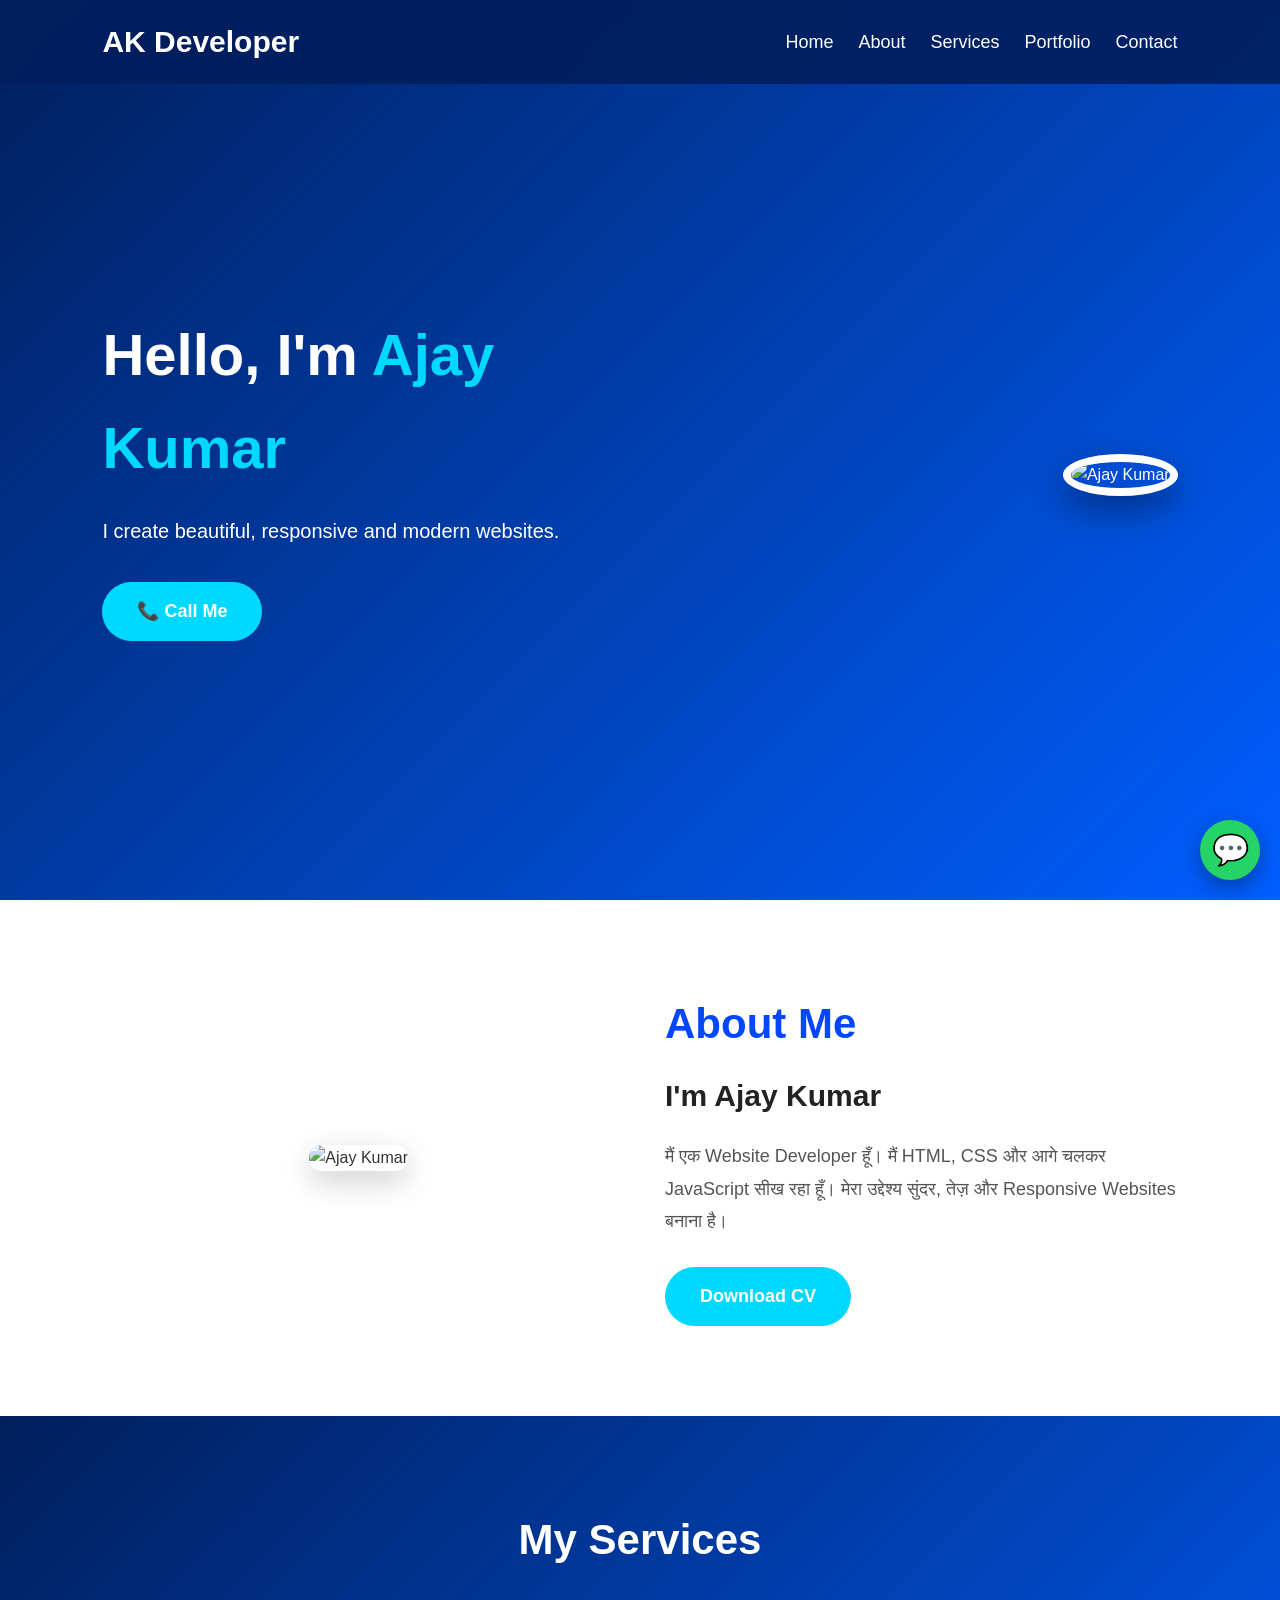
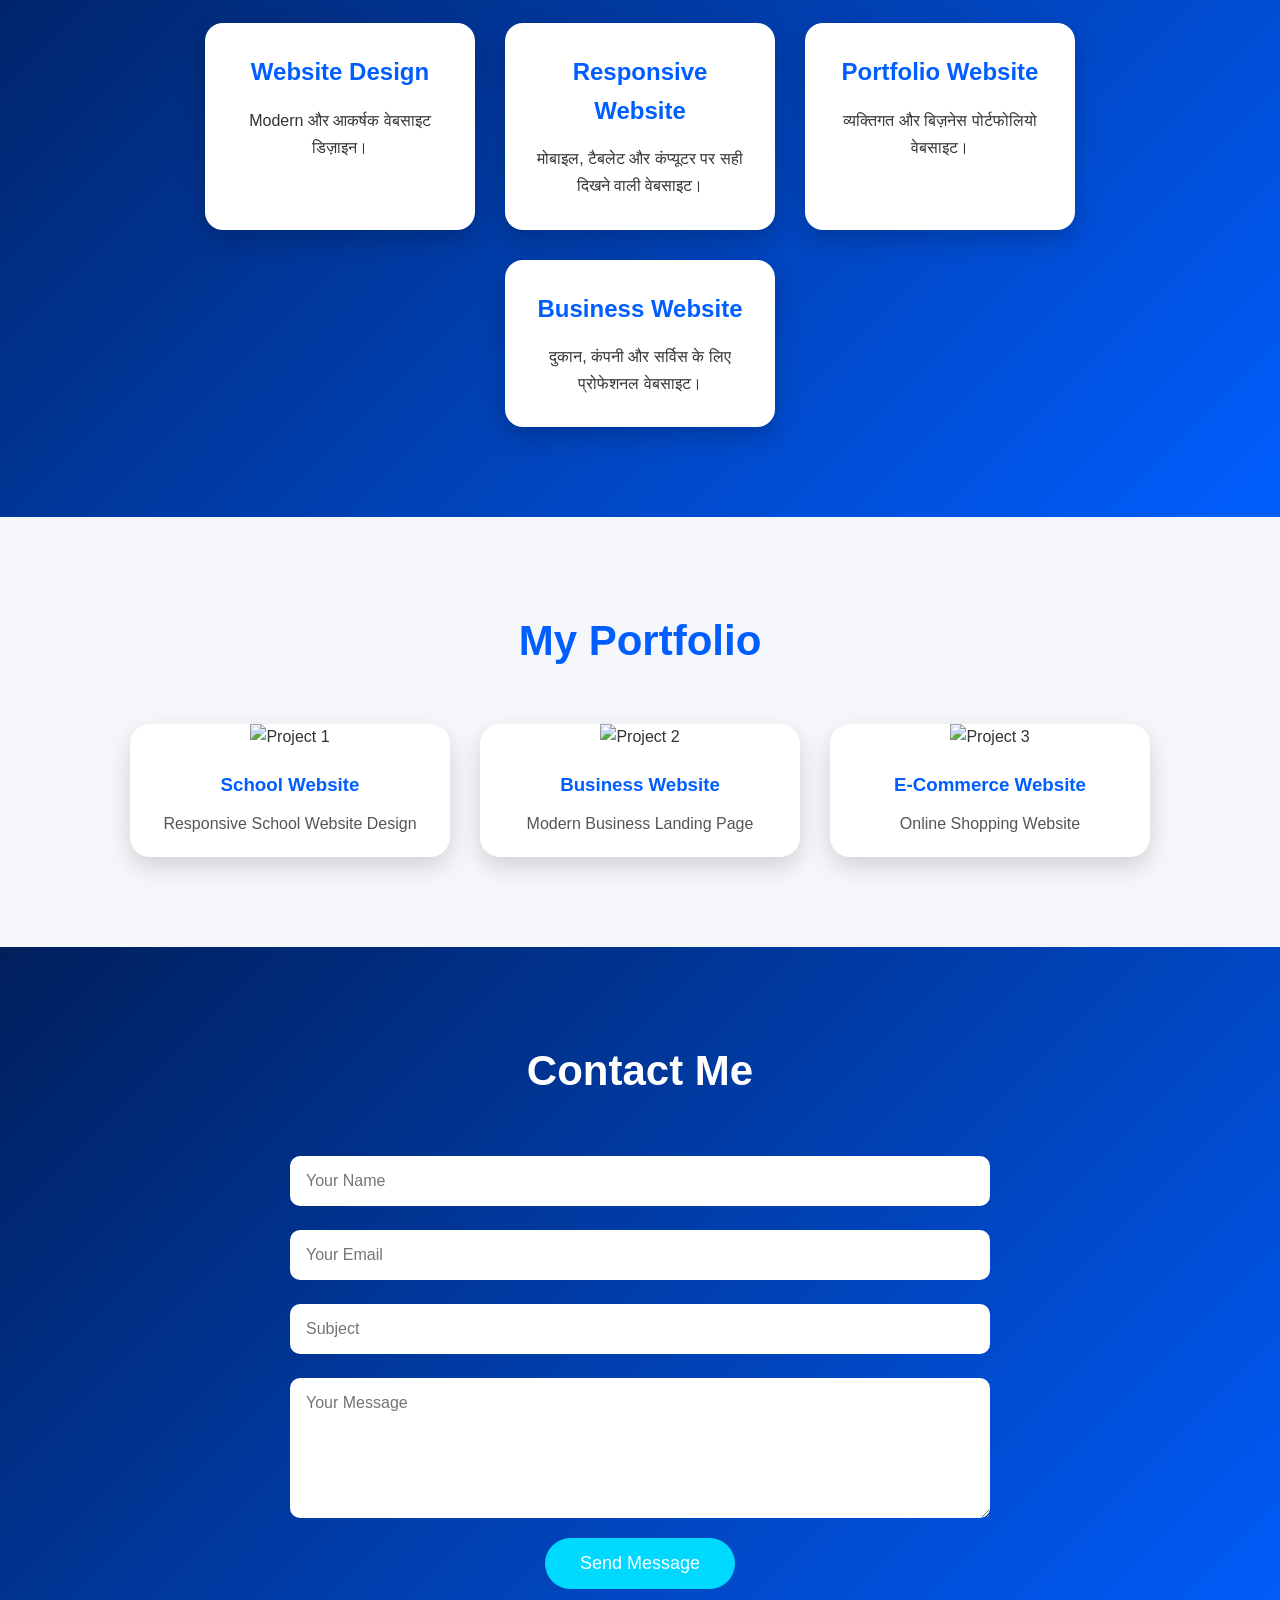
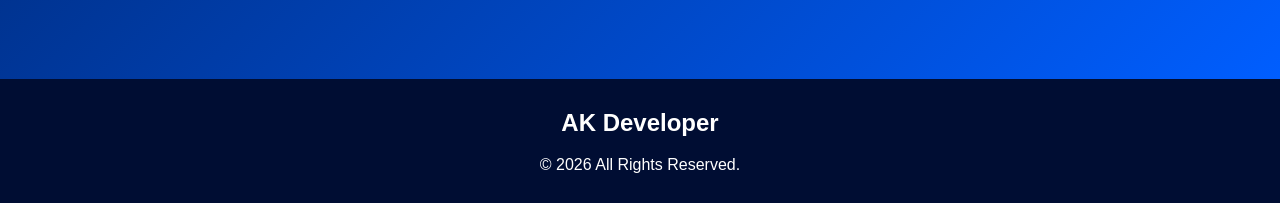
==== index.html @ fafb7d1b "Add files via upload" ====
<!DOCTYPE html>
<html lang="en">
<head>
    <meta charset="UTF-8">
    <meta name="viewport" content="width=device-width, initial-scale=1.0">
    <title>AK Developer</title>

    <link rel="stylesheet" href="styles.css">
</head>

<body>

<a href="https://wa.me/917052188081" class="whatsapp">
    💬
</a>

<header>

    <div class="logo">AK Developer</div>

    <nav>
        <a href="index.html">Home</a>
        <a href="about.html">About</a>
        <a href="services.html">Services</a>
        <a href="portfolio.html">Portfolio</a>
        <a href="contact.html">Contact</a>
    </nav>

</header>

<section class="hero">

    <div class="text">

        <h1>Hello, I'm <span>Ajay Kumar</span></h1>

        <h2><span id="typing"></span></h2>

        <p>
            I create beautiful, responsive and modern websites.
        </p>

        <a href="tel:+917052188081" class="btn">
            📞 Call Me
        </a>

    </div>

    <div class="photo">
        <img src="profile.jpg" alt="Ajay Kumar">
    </div>

</section>
<section class="about">

    <div class="about-image">
        <img src="profile.jpg" alt="Ajay Kumar">
    </div>

    <div class="about-text">
        <h2>About Me</h2>

        <h3>I'm Ajay Kumar</h3>

        <p>
            मैं एक Website Developer हूँ। मैं HTML, CSS और आगे चलकर
            JavaScript सीख रहा हूँ। मेरा उद्देश्य सुंदर, तेज़ और
            Responsive Websites बनाना है।
        </p>

        <a href="#" class="btn">Download CV</a>
    </div>

</section>

<section class="services">

    <h2>My Services</h2>

    <div class="service-box">

        <div class="card">
            <h3>Website Design</h3>
            <p>Modern और आकर्षक वेबसाइट डिज़ाइन।</p>
        </div>

        <div class="card">
            <h3>Responsive Website</h3>
            <p>मोबाइल, टैबलेट और कंप्यूटर पर सही दिखने वाली वेबसाइट।</p>
        </div>

        <div class="card">
            <h3>Portfolio Website</h3>
            <p>व्यक्तिगत और बिज़नेस पोर्टफोलियो वेबसाइट।</p>
        </div>

        <div class="card">
            <h3>Business Website</h3>
            <p>दुकान, कंपनी और सर्विस के लिए प्रोफेशनल वेबसाइट।</p>
        </div>

    </div>

</section>

<section class="portfolio">

    <h2>My Portfolio</h2>

    <div class="portfolio-box">

        <div class="project">
            <img src="project1.jpg" alt="Project 1">
            <h3>School Website</h3>
            <p>Responsive School Website Design</p>
        </div>

        <div class="project">
            <img src="project2.jpg" alt="Project 2">
            <h3>Business Website</h3>
            <p>Modern Business Landing Page</p>
        </div>

        <div class="project">
            <img src="project3.jpg" alt="Project 3">
            <h3>E-Commerce Website</h3>
            <p>Online Shopping Website</p>
        </div>

    </div>

</section>

<section class="contact">

    <h2>Contact Me</h2>

    <form action="https://formsubmit.co/om20253040@gmail.com" method="POST">

        <input type="text" name="name" placeholder="Your Name" required>

        <input type="email" name="email" placeholder="Your Email" required>

        <input type="text" name="subject" placeholder="Subject">

        <textarea name="message" rows="6" placeholder="Your Message" required></textarea>

        <input type="hidden" name="_subject" value="New Message from AK Developer Home">

        <input type="hidden" name="_next" value="thankyou.html">

        <input type="hidden" name="_captcha" value="false">

        <button type="submit">Send Message</button>

    </form>

</section>

<footer>

    <h3>AK Developer</h3>

    <p>© 2026 All Rights Reserved.</p>

</footer>

<script src="script.js"></script>

</body>
</html>
---- styles.css ----
/* =========================
   AK Developer - Part 1
========================= */

*{
    margin:0;
    padding:0;
    box-sizing:border-box;
    font-family:Arial, sans-serif;
    scroll-behavior:smooth;
}

body{
    background:#f4f7fc;
    color:#333;
    line-height:1.6;
}

/* WhatsApp Button */

.whatsapp{
    position:fixed;
    right:20px;
    bottom:20px;
    width:60px;
    height:60px;
    background:#25D366;
    color:#fff;
    text-decoration:none;
    border-radius:50%;
    display:flex;
    justify-content:center;
    align-items:center;
    font-size:30px;
    box-shadow:0 8px 20px rgba(0,0,0,.3);
    z-index:1000;
    transition:.3s;
}

.whatsapp:hover{
    transform:scale(1.1);
}

/* Header */

header{
    position:fixed;
    top:0;
    left:0;
    width:100%;
    display:flex;
    justify-content:space-between;
    align-items:center;
    padding:18px 8%;
    background:rgba(0,31,92,.9);
    backdrop-filter:blur(10px);
    z-index:999;
}

.logo{
    color:#fff;
    font-size:30px;
    font-weight:bold;
}

nav{
    display:flex;
    gap:25px;
}

nav a{
    color:#fff;
    text-decoration:none;
    font-size:18px;
    transition:.3s;
}

nav a:hover{
    color:#00d9ff;
}

/* Hero */

.hero{
    min-height:100vh;
    display:flex;
    justify-content:space-between;
    align-items:center;
    padding:130px 8% 80px;
    background:linear-gradient(135deg,#001f5c,#005eff);
    color:#fff;
}

.text{
    width:55%;
}

.text h1{
    font-size:58px;
    margin-bottom:15px;
}

.text span{
    color:#00d9ff;
}

.text h2{
    font-size:36px;
    margin-bottom:20px;
}

.text p{
    font-size:20px;
    margin-bottom:35px;
}

.btn{
    display:inline-block;
    padding:15px 35px;
    background:#00d9ff;
    color:#fff;
    text-decoration:none;
    border-radius:50px;
    font-size:18px;
    font-weight:bold;
    transition:.3s;
}

.btn:hover{
    background:#fff;
    color:#005eff;
}

.photo img{
    width:350px;
    height:350px;
    border-radius:50%;
    object-fit:cover;
    border:8px solid #fff;
    box-shadow:0 15px 35px rgba(0,0,0,.35);
}
/* =========================
   AK Developer - Part 2
   About & Services
========================= */

/* About Section */

.about{
    display:flex;
    justify-content:space-between;
    align-items:center;
    gap:50px;
    padding:90px 8%;
    background:#ffffff;
}

.about-image{
    flex:1;
    text-align:center;
}

.about-image img{
    width:320px;
    max-width:100%;
    border-radius:20px;
    box-shadow:0 10px 30px rgba(0,0,0,.2);
}

.about-text{
    flex:1;
}

.about-text h2{
    font-size:42px;
    color:#0047ff;
    margin-bottom:15px;
}

.about-text h3{
    font-size:30px;
    color:#222;
    margin-bottom:20px;
}

.about-text p{
    font-size:18px;
    color:#555;
    line-height:1.8;
    margin-bottom:30px;
}

/* Services Section */

.services{
    padding:90px 8%;
    background:linear-gradient(135deg,#001f5c,#005eff);
    text-align:center;
    color:#fff;
}

.services h2{
    font-size:42px;
    margin-bottom:50px;
}

.service-box{
    display:flex;
    justify-content:center;
    flex-wrap:wrap;
    gap:30px;
}

.card{
    width:270px;
    background:#fff;
    color:#333;
    padding:30px 20px;
    border-radius:18px;
    box-shadow:0 10px 25px rgba(0,0,0,.2);
    transition:.3s;
}

.card:hover{
    transform:translateY(-10px);
}

.card h3{
    color:#005eff;
    margin-bottom:15px;
    font-size:24px;
}

.card p{
    font-size:16px;
    line-height:1.7;
}
/* =========================
   AK Developer - Part 3
   Portfolio, Contact & Footer
========================= */

/* Portfolio */

.portfolio{
    padding:90px 8%;
    background:#f5f7fb;
    text-align:center;
}

.portfolio h2{
    font-size:42px;
    color:#005eff;
    margin-bottom:50px;
}

.portfolio-box{
    display:flex;
    justify-content:center;
    flex-wrap:wrap;
    gap:30px;
}

.project{
    width:320px;
    background:#fff;
    border-radius:20px;
    overflow:hidden;
    box-shadow:0 10px 25px rgba(0,0,0,.15);
    transition:.3s;
}

.project:hover{
    transform:translateY(-10px);
}

.project img{
    width:100%;
    height:220px;
    object-fit:cover;
}

.project h3{
    color:#005eff;
    margin:20px 0 10px;
}

.project p{
    padding:0 20px 20px;
    color:#555;
    line-height:1.7;
}

/* Contact */

.contact{
    padding:90px 8%;
    background:linear-gradient(135deg,#001f5c,#005eff);
    text-align:center;
    color:#fff;
}

.contact h2{
    font-size:42px;
    margin-bottom:40px;
}

form{
    max-width:700px;
    margin:auto;
}

form input,
form textarea{
    width:100%;
    padding:16px;
    margin:12px 0;
    border:none;
    border-radius:10px;
    font-size:16px;
    outline:none;
}

form textarea{
    resize:vertical;
}

form button{
    background:#00d9ff;
    color:#fff;
    border:none;
    padding:15px 35px;
    border-radius:50px;
    font-size:18px;
    cursor:pointer;
    transition:.3s;
}

form button:hover{
    background:#fff;
    color:#005eff;
}

/* Footer */

footer{
    background:#000d33;
    color:#fff;
    text-align:center;
    padding:25px;
}

footer h3{
    margin-bottom:10px;
    font-size:24px;
}

footer p{
    font-size:16px;
}
/* =========================
   AK Developer - Part 4
   Responsive Design
========================= */

@media (max-width: 992px){

    header{
        flex-direction:column;
        gap:15px;
        padding:15px 5%;
    }

    nav{
        flex-wrap:wrap;
        justify-content:center;
        gap:15px;
    }

    .hero{
        flex-direction:column-reverse;
        text-align:center;
        padding:140px 5% 70px;
    }

    .text,
    .about-text{
        width:100%;
    }

    .photo img{
        width:280px;
        height:280px;
        margin-bottom:30px;
    }

    .about{
        flex-direction:column;
        text-align:center;
    }

    .about-image img{
        width:260px;
    }

    .service-box,
    .portfolio-box{
        justify-content:center;
    }
}

@media (max-width: 768px){

    .logo{
        font-size:24px;
    }

    nav a{
        font-size:16px;
    }

    .text h1{
        font-size:38px;
    }

    .text h2{
        font-size:28px;
    }

    .text p{
        font-size:17px;
    }

    .about-text h2,
    .services h2,
    .portfolio h2,
    .contact h2{
        font-size:34px;
    }

    .card,
    .project{
        width:100%;
        max-width:350px;
    }

    .btn,
    form button{
        width:100%;
    }

    .whatsapp{
        width:55px;
        height:55px;
        font-size:26px;
    }
}

@media (max-width: 480px){

    .text h1{
        font-size:
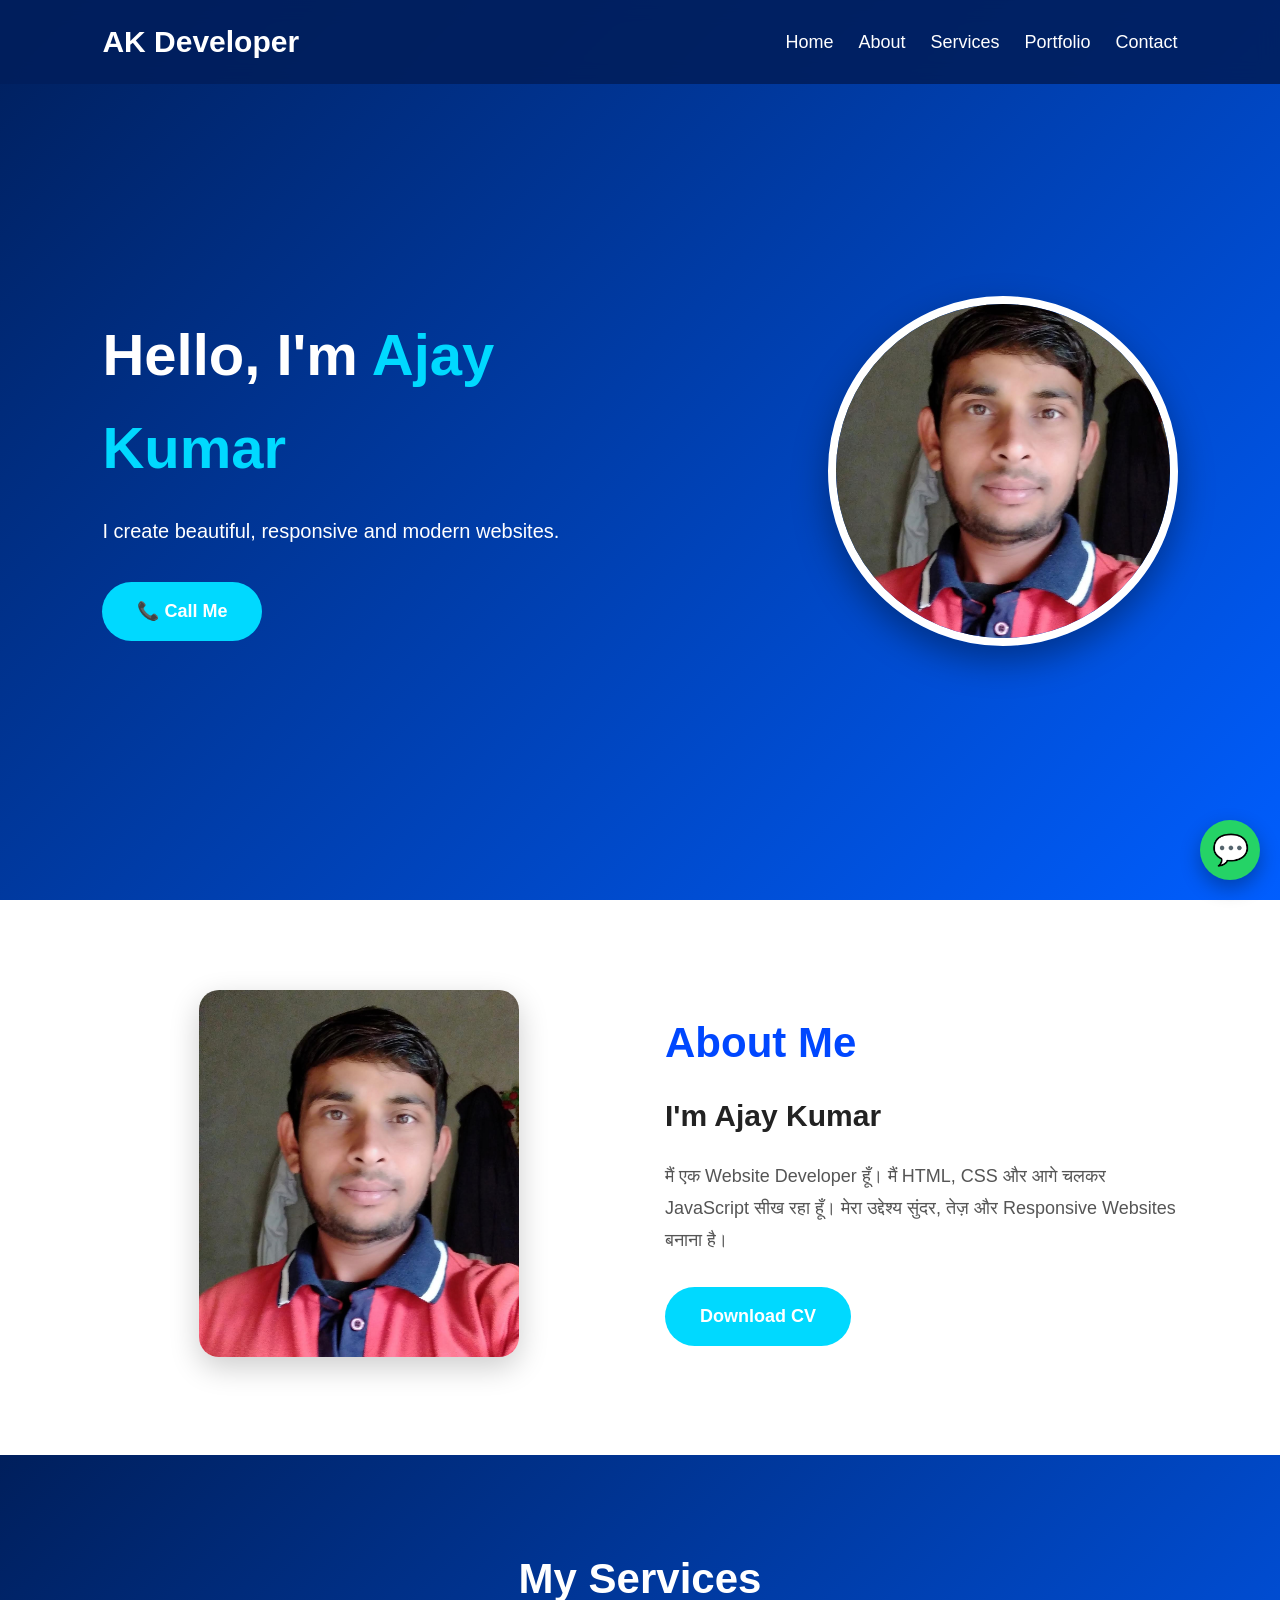
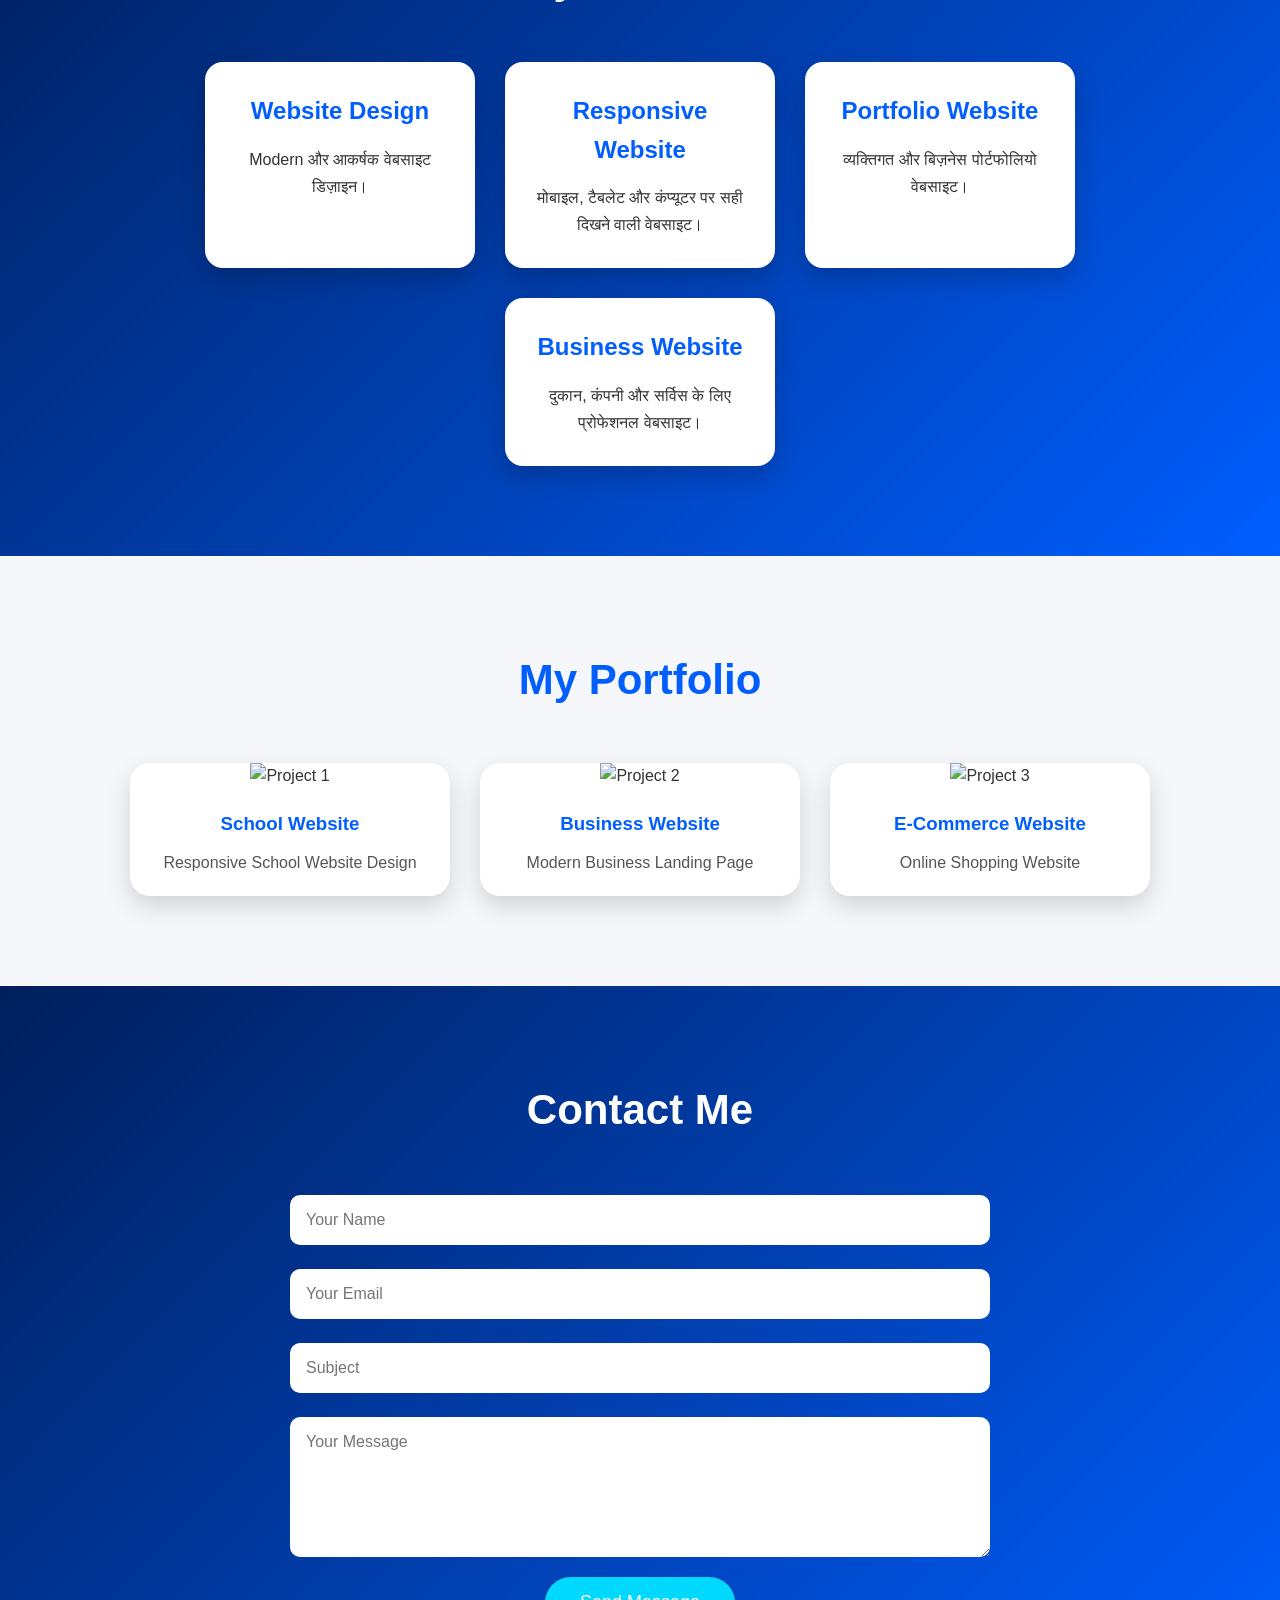
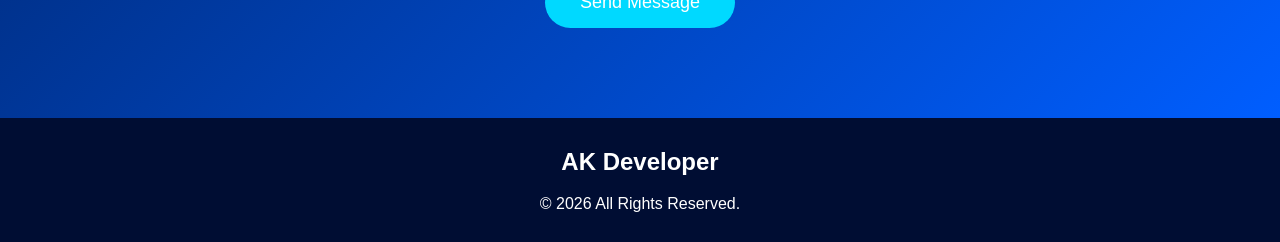
==== commit 9be928f7: "Add files via upload" ====
--- a/index.html
+++ b/index.html
@@ -6,6 +6,7 @@
     <title>AK Developer</title>
 
     <link rel="stylesheet" href="styles.css">
+    <meta name="google-site-verification" content="6t8M2zCD7JQ5rW6fh9RKoRW4Bv2nfdjmkc7tptXu2uc" />
 </head>
 
 <body>
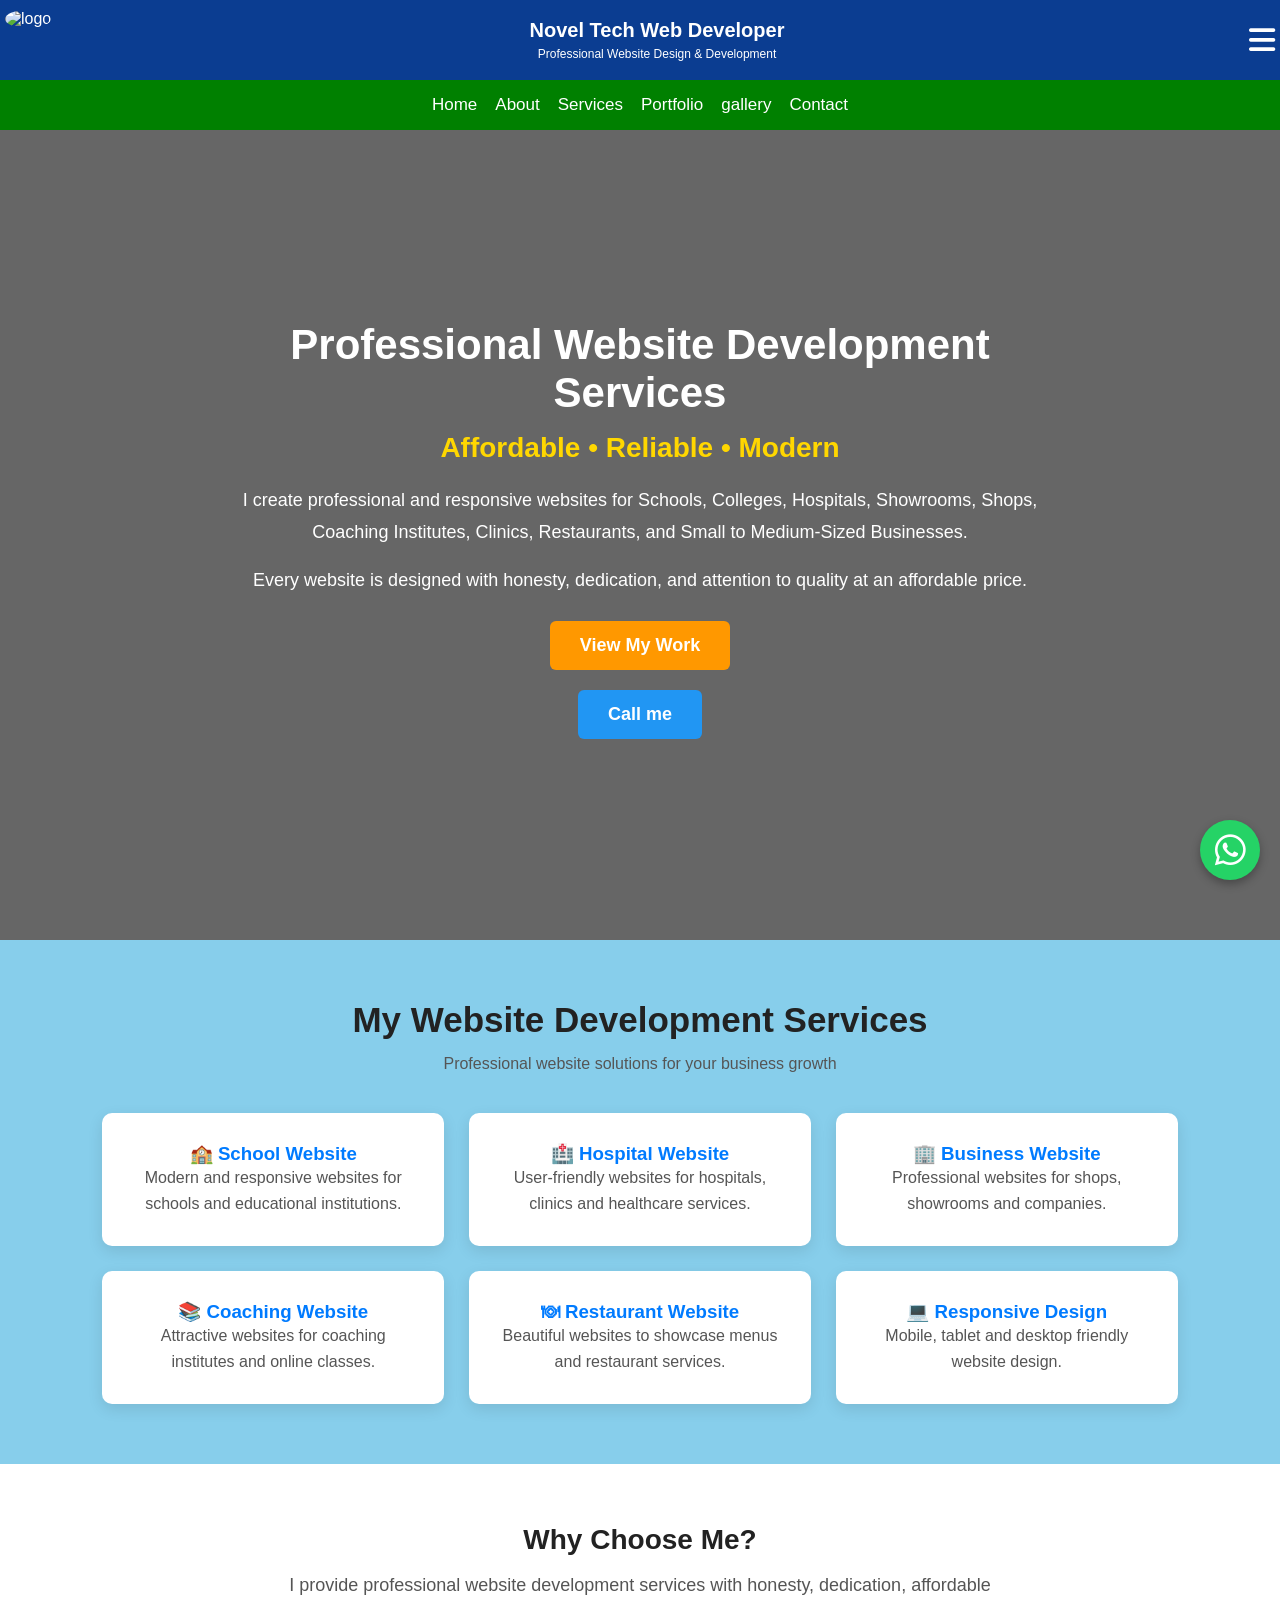
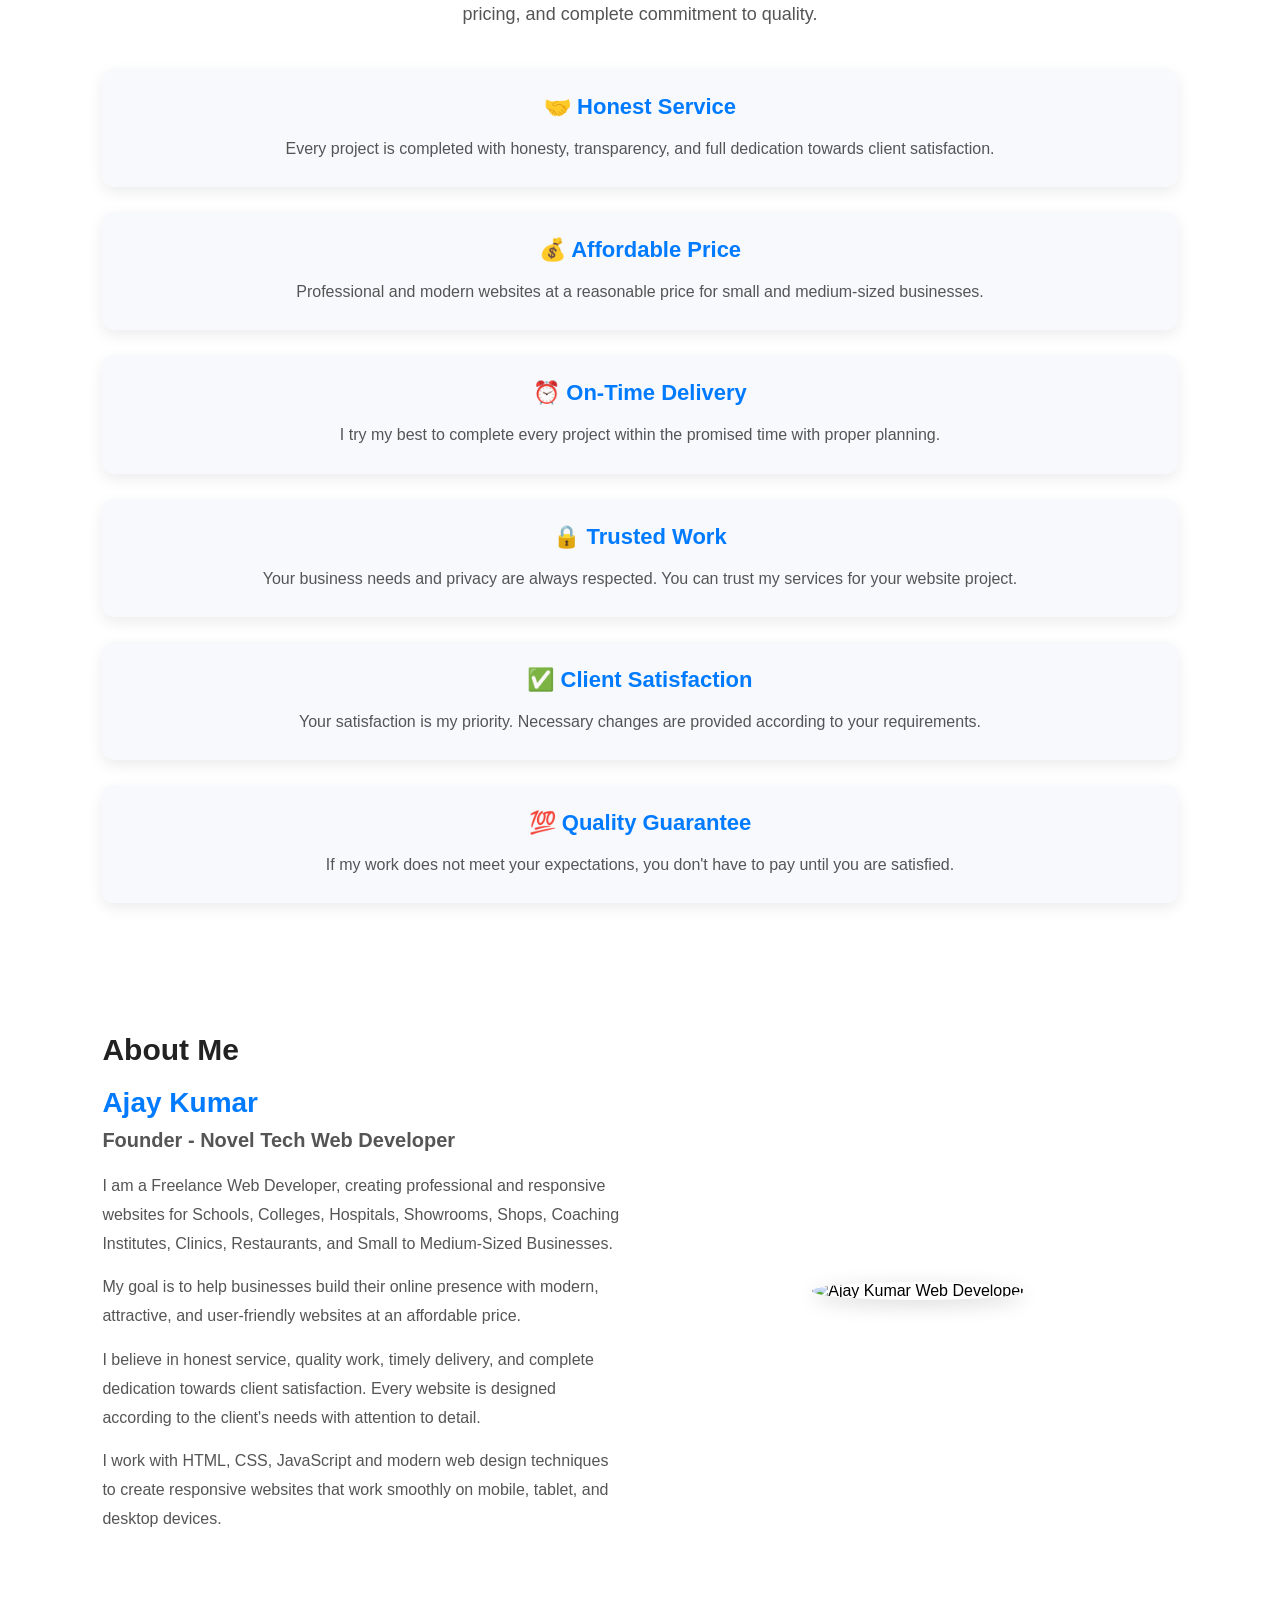
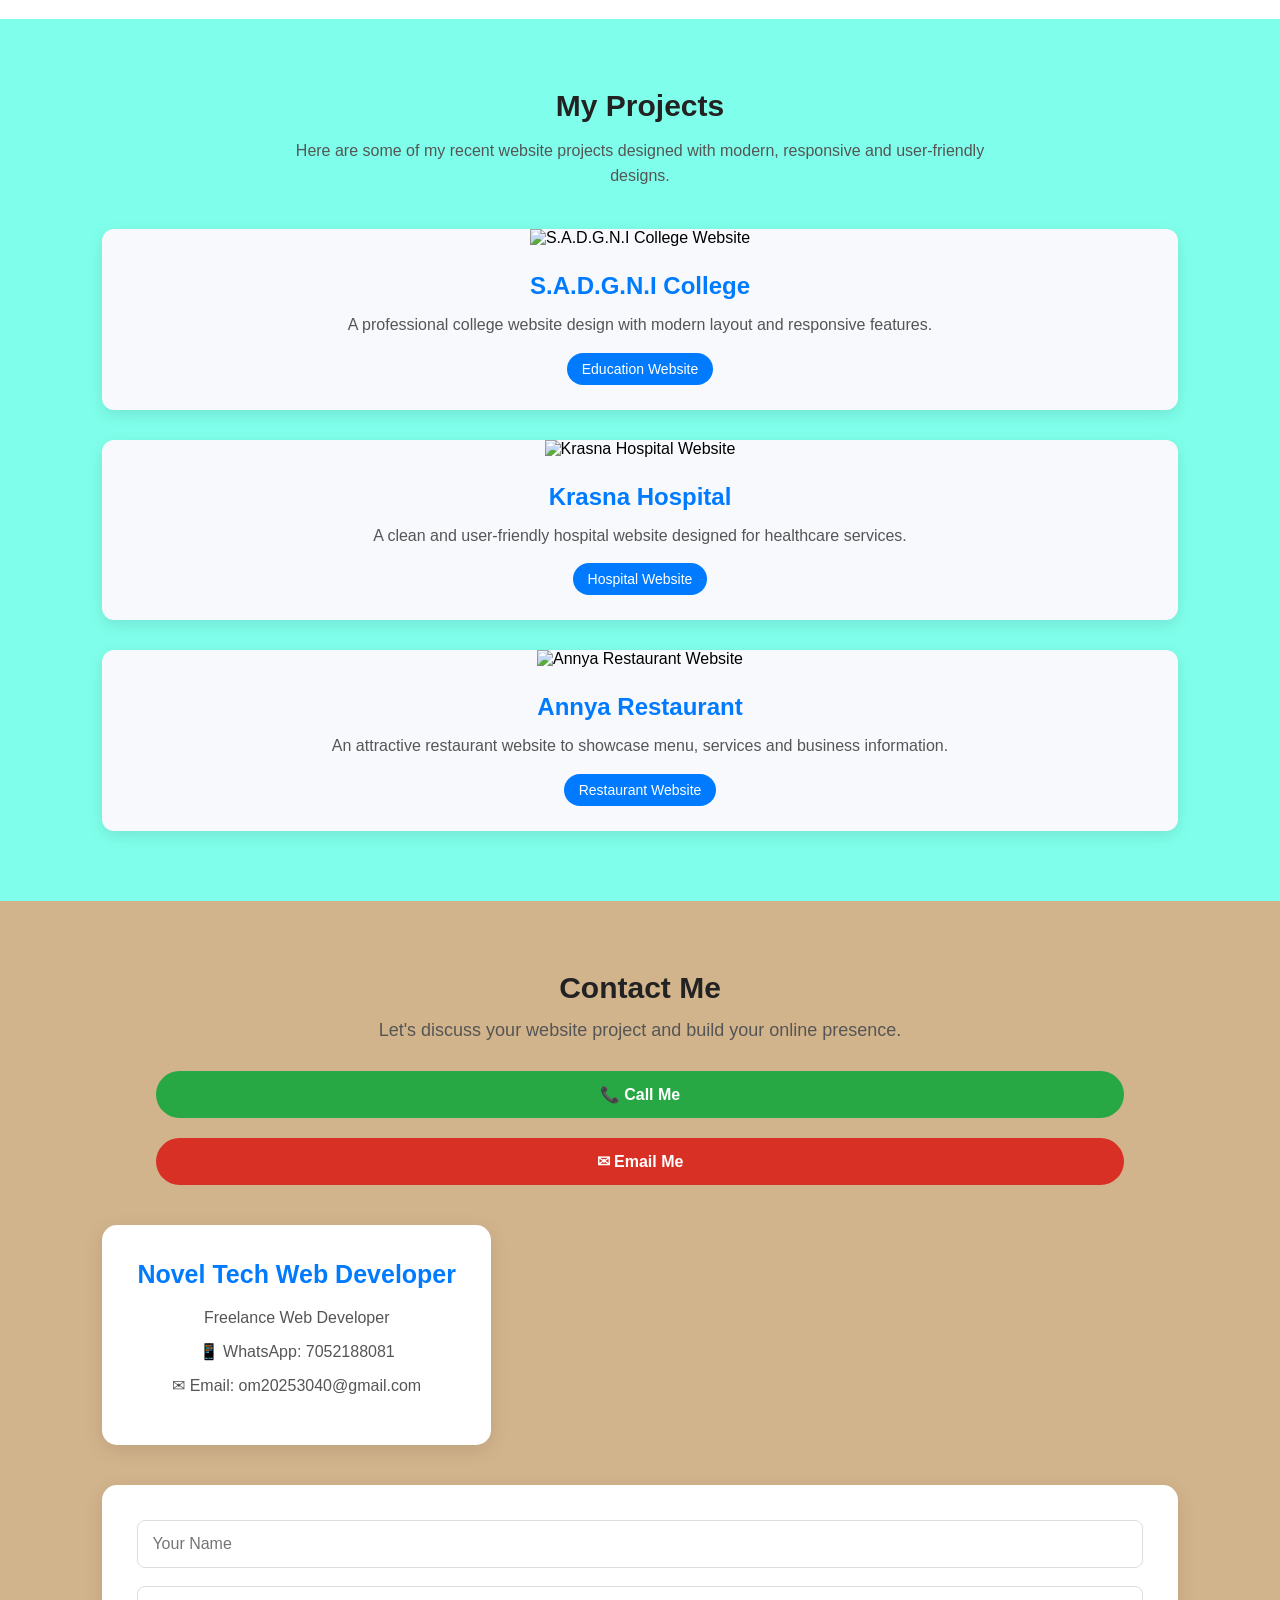
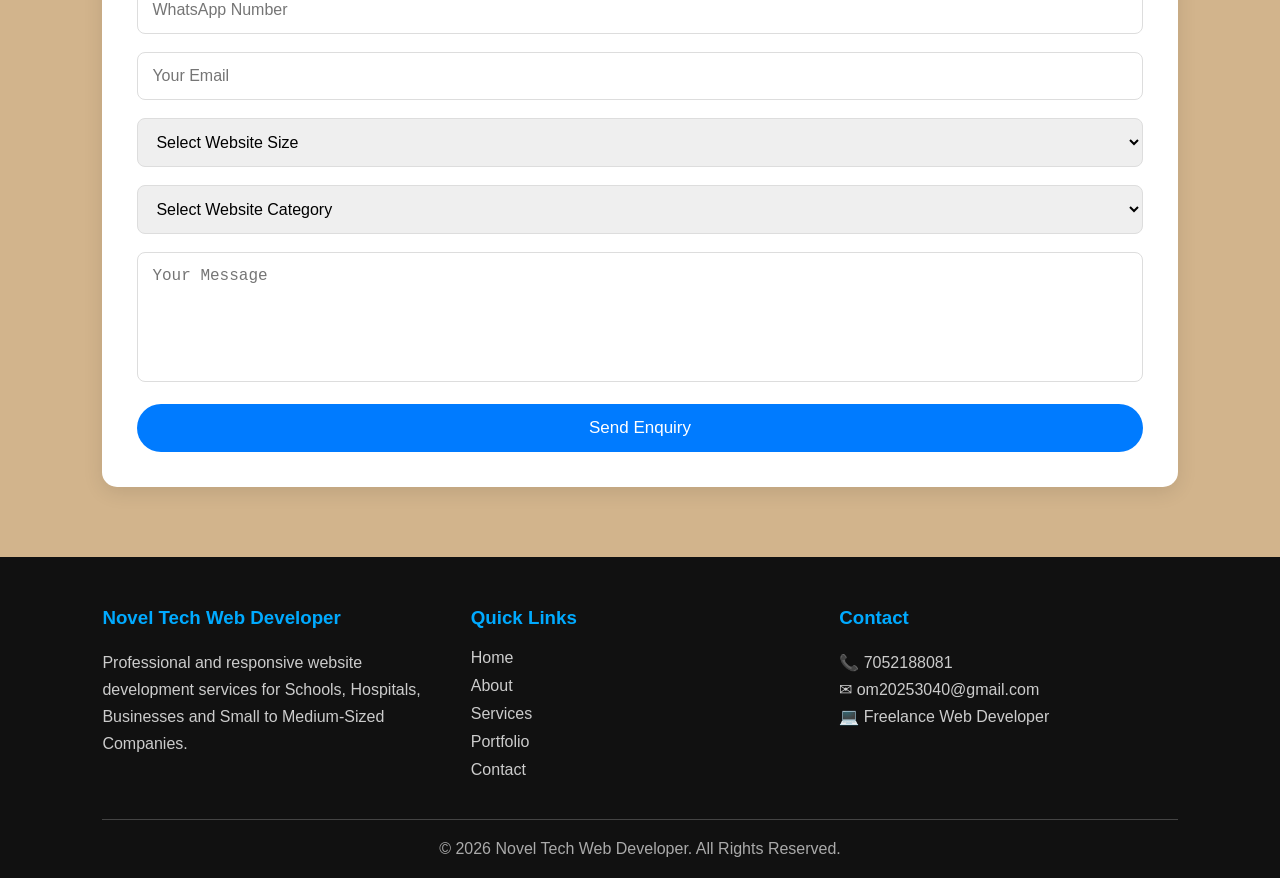
==== commit 5ac75d37: "Add files via upload" ====
--- a/index.html
+++ b/index.html
@@ -1,172 +1,518 @@
 <!DOCTYPE html>
 <html lang="en">
 <head>
-    <meta charset="UTF-8">
-    <meta name="viewport" content="width=device-width, initial-scale=1.0">
-    <title>AK Developer</title>
-
-    <link rel="stylesheet" href="styles.css">
-    <meta name="google-site-verification" content="6t8M2zCD7JQ5rW6fh9RKoRW4Bv2nfdjmkc7tptXu2uc" />
+<meta charset="UTF-8">
+<meta name="viewport" content="width=device-width, initial-scale=1.0">
+    <meta name="author" content="Novel Tech Web Developer">
+
+<title>Novel Tech Web Developer | Professional Website Designer & Front-End Developer</title>
+
+<link rel="stylesheet" href="styles.css">
+    <script src="js/script.js" defer></script>
+
+<!-- Font Awesome -->
+<link rel="stylesheet"
+href="https://cdnjs.cloudflare.com/ajax/libs/font-awesome/6.5.2/css/all.min.css">
+
 </head>
-
 <body>
 
-<a href="https://wa.me/917052188081" class="whatsapp">
-    💬
+<header>
+
+    <div class="logo">
+        <img src="logo.jpg" alt="logo">
+    </div>
+
+    <div class="title">
+        <h1>Novel Tech Web Developer</h1>
+        <p>Professional Website Design & Development</p>
+    </div>
+
+    <div class="menu">
+        <i class="fas fa-bars"></i>
+
+        <ul class="menu-list">
+            <li><a href="index.html">Home</a></li>
+            <li><a href="about.html">About</a></li>
+            <li><a href="service.html">Services</a></li>
+            <li><a href="portfolio.html">Portfolio</a></li>
+            <li><a href="contact.html">Contact</a></li>
+        </ul>
+
+    </div>
+
+</header>
+  
+  <nav class="navbar">
+    <ul>
+        <li><a href="index.html">Home</a></li>
+        <li><a href="about.html">About</a></li>
+        <li><a href="service.html">Services</a></li>
+        <li><a href="portfolio.html">Portfolio</a></li>
+        <li><a href="gallery.html">gallery</a></li>
+        <li><a href="contact.html">Contact</a></li>
+    </ul>
+</nav>
+  <section class="hero">
+
+    <div class="hero-content">
+
+        <h1>Professional Website Development Services</h1>
+
+        <h2>Affordable • Reliable • Modern</h2>
+
+        <p>
+            I create professional and responsive websites for
+            Schools, Colleges, Hospitals, Showrooms, Shops,
+            Coaching Institutes, Clinics, Restaurants, and Small
+            to Medium-Sized Businesses.
+        </p>
+
+        <p>
+            Every website is designed with honesty, dedication,
+            and attention to quality at an affordable price.
+        </p>
+
+       <a href="#" class="btn">View My Work</a> <br>
+      <a href="tel:+917052188081" class="btn2">Call me</a>
+
+<a href="https://wa.me/917052188081" class="whatsapp-btn" target="_blank">
+    <i class="fa-brands fa-whatsapp"></i>
 </a>
 
-<header>
-
-    <div class="logo">AK Developer</div>
-
-    <nav>
-        <a href="index.html">Home</a>
-        <a href="about.html">About</a>
-        <a href="services.html">Services</a>
-        <a href="portfolio.html">Portfolio</a>
-        <a href="contact.html">Contact</a>
-    </nav>
-
-</header>
-
-<section class="hero">
-
-    <div class="text">
-
-        <h1>Hello, I'm <span>Ajay Kumar</span></h1>
-
-        <h2><span id="typing"></span></h2>
+        
+
+</section>
+  <section class="services">
+    <h2>My Website Development Services</h2>
+    <p class="service-text">
+        Professional website solutions for your business growth
+    </p>
+
+    <div class="service-container">
+
+        <div class="service-box">
+            <h3>🏫 School Website</h3>
+            <p>
+            Modern and responsive websites for schools and educational institutions.
+            </p>
+        </div>
+
+        <div class="service-box">
+            <h3>🏥 Hospital Website</h3>
+            <p>
+            User-friendly websites for hospitals, clinics and healthcare services.
+            </p>
+        </div>
+
+        <div class="service-box">
+            <h3>🏢 Business Website</h3>
+            <p>
+            Professional websites for shops, showrooms and companies.
+            </p>
+        </div>
+
+        <div class="service-box">
+            <h3>📚 Coaching Website</h3>
+            <p>
+            Attractive websites for coaching institutes and online classes.
+            </p>
+        </div>
+
+        <div class="service-box">
+            <h3>🍽 Restaurant Website</h3>
+            <p>
+            Beautiful websites to showcase menus and restaurant services.
+            </p>
+        </div>
+
+        <div class="service-box">
+            <h3>💻 Responsive Design</h3>
+            <p>
+            Mobile, tablet and desktop friendly website design.
+            </p>
+        </div>
+
+    </div>
+</section>
+  <section class="why-us">
+
+    <h2>Why Choose Me?</h2>
+
+    <p class="why-text">
+        I provide professional website development services with honesty,
+        dedication, affordable pricing, and complete commitment to quality.
+    </p>
+
+
+    <div class="why-container">
+
+        <div class="why-box">
+            <h3>🤝 Honest Service</h3>
+            <p>
+            Every project is completed with honesty, transparency,
+            and full dedication towards client satisfaction.
+            </p>
+        </div>
+
+
+        <div class="why-box">
+            <h3>💰 Affordable Price</h3>
+            <p>
+            Professional and modern websites at a reasonable price
+            for small and medium-sized businesses.
+            </p>
+        </div>
+
+
+        <div class="why-box">
+            <h3>⏰ On-Time Delivery</h3>
+            <p>
+            I try my best to complete every project within the promised
+            time with proper planning.
+            </p>
+        </div>
+
+
+        <div class="why-box">
+            <h3>🔒 Trusted Work</h3>
+            <p>
+            Your business needs and privacy are always respected.
+            You can trust my services for your website project.
+            </p>
+        </div>
+
+
+        <div class="why-box">
+            <h3>✅ Client Satisfaction</h3>
+            <p>
+            Your satisfaction is my priority. Necessary changes are
+            provided according to your requirements.
+            </p>
+        </div>
+
+
+        <div class="why-box">
+            <h3>💯 Quality Guarantee</h3>
+            <p>
+            If my work does not meet your expectations, you don't
+            have to pay until you are satisfied.
+            </p>
+        </div>
+
+    </div>
+
+</section>
+  <section class="about">
+
+    <div class="about-container">
+
+        <div class="about-content">
+
+            <h2>About Me</h2>
+
+            <h3>Ajay Kumar</h3>
+
+            <h4>Founder - Novel Tech Web Developer</h4>
+
+            <p>
+            I am a Freelance Web Developer, creating professional and
+            responsive websites for Schools, Colleges, Hospitals,
+            Showrooms, Shops, Coaching Institutes, Clinics, Restaurants,
+            and Small to Medium-Sized Businesses.
+            </p>
+
+            <p>
+            My goal is to help businesses build their online presence
+            with modern, attractive, and user-friendly websites at an
+            affordable price.
+            </p>
+
+            <p>
+            I believe in honest service, quality work, timely delivery,
+            and complete dedication towards client satisfaction.
+            Every website is designed according to the client's needs
+            with attention to detail.
+            </p>
+
+            <p>
+            I work with HTML, CSS, JavaScript and modern web design
+            techniques to create responsive websites that work smoothly
+            on mobile, tablet, and desktop devices.
+            </p>
+
+        </div>
+
+
+        <div class="about-image">
+
+            <img src="profile1.png" alt="Ajay Kumar Web Developer">
+
+        </div>
+
+    </div>
+
+</section>
+  <section class="portfolio">
+
+    <h2>My Projects</h2>
+
+    <p class="portfolio-text">
+        Here are some of my recent website projects designed with
+        modern, responsive and user-friendly designs.
+    </p>
+
+
+    <div class="portfolio-container">
+
+
+        <div class="project-card">
+
+            <img src="College.jpg" alt="S.A.D.G.N.I College Website">
+
+            <div class="project-content">
+
+                <h3>S.A.D.G.N.I College</h3>
+
+                <p>
+                A professional college website design with
+                modern layout and responsive features.
+                </p>
+
+                <span>Education Website</span>
+
+            </div>
+
+        </div>
+
+
+
+        <div class="project-card">
+
+            <img src="hospital.jpg" alt="Krasna Hospital Website">
+
+            <div class="project-content">
+
+                <h3>Krasna Hospital</h3>
+
+                <p>
+                A clean and user-friendly hospital website
+                designed for healthcare services.
+                </p>
+
+                <span>Hospital Website</span>
+
+            </div>
+
+        </div>
+
+
+
+        <div class="project-card">
+
+            <img src="Restaurant.jpg" alt="Annya Restaurant Website">
+
+            <div class="project-content">
+
+                <h3>Annya Restaurant</h3>
+
+                <p>
+                An attractive restaurant website to showcase
+                menu, services and business information.
+                </p>
+
+                <span>Restaurant Website</span>
+
+            </div>
+
+        </div>
+
+
+    </div>
+
+</section>
+  <section class="contact">
+
+<h2>Contact Me</h2>
+
+<p>
+Let's discuss your website project and build your online presence.
+</p>
+
+
+<div class="contact-buttons">
+
+<a href="tel:7052188081" class="call-btn">
+📞 Call Me
+</a>
+
+
+<a href="mailto:om20253040@gmail.com" class="gmail-btn">
+✉ Email Me
+</a>
+
+</div>
+
+
+
+<div class="contact-container">
+
+
+<div class="contact-info">
+
+<h3>Novel Tech Web Developer</h3>
+
+<p>
+Freelance Web Developer
+</p>
+
+<p>
+📱 WhatsApp: 7052188081
+</p>
+
+<p>
+✉ Email: om20253040@gmail.com
+</p>
+
+</div>
+
+
+
+<form action="https://formsubmit.co/om20253040@gmail.com" method="POST" class="contact-form">
+
+
+<input type="hidden" name="_subject" value="New Website Enquiry">
+
+
+<input type="text" name="name" placeholder="Your Name" required>
+
+
+<input type="tel" name="phone" placeholder="WhatsApp Number" required>
+
+
+<input type="email" name="email" placeholder="Your Email" required>
+
+
+
+<select name="website_size" required>
+
+<option value="">Select Website Size</option>
+
+<option>Small Website</option>
+
+<option>Medium Website</option>
+
+<option>Big Website</option>
+
+</select>
+
+
+
+<select name="category" required>
+
+<option value="">Select Website Category</option>
+
+<option>School Website</option>
+
+<option>College Website</option>
+
+<option>Hospital Website</option>
+
+<option>Clinic Website</option>
+
+<option>Shop Website</option>
+
+<option>Showroom Website</option>
+
+<option>Coaching Website</option>
+
+<option>Restaurant Website</option>
+
+<option>Business Website</option>
+
+</select>
+
+
+
+<textarea name="message" placeholder="Your Message"></textarea>
+
+
+<button type="submit">
+Send Enquiry
+</button>
+
+
+</form>
+
+
+</div>
+
+</section>
+    <footer class="footer">
+
+    <div class="footer-container">
+
+
+        <div class="footer-box">
+
+            <h3>Novel Tech Web Developer</h3>
+
+            <p>
+            Professional and responsive website development
+            services for Schools, Hospitals, Businesses and
+            Small to Medium-Sized Companies.
+            </p>
+
+        </div>
+
+
+
+        <div class="footer-box">
+
+            <h3>Quick Links</h3>
+
+            <a href="index.html">Home</a>
+
+            <a href="about.html">About</a>
+
+            <a href="services.html">Services</a>
+
+            <a href="portfolio.html">Portfolio</a>
+
+            <a href="contact.html">Contact</a>
+
+        </div>
+
+
+
+        <div class="footer-box">
+
+            <h3>Contact</h3>
+
+            <p>📞 7052188081</p>
+
+            <p>✉ om20253040@gmail.com</p>
+
+            <p>💻 Freelance Web Developer</p>
+
+        </div>
+
+
+
+    </div>
+
+
+
+    <div class="footer-bottom">
 
         <p>
-            I create beautiful, responsive and modern websites.
+        © 2026 Novel Tech Web Developer. All Rights Reserved.
         </p>
 
-        <a href="tel:+917052188081" class="btn">
-            📞 Call Me
-        </a>
-
-    </div>
-
-    <div class="photo">
-        <img src="profile.jpg" alt="Ajay Kumar">
-    </div>
-
-</section>
-<section class="about">
-
-    <div class="about-image">
-        <img src="profile.jpg" alt="Ajay Kumar">
-    </div>
-
-    <div class="about-text">
-        <h2>About Me</h2>
-
-        <h3>I'm Ajay Kumar</h3>
-
-        <p>
-            मैं एक Website Developer हूँ। मैं HTML, CSS और आगे चलकर
-            JavaScript सीख रहा हूँ। मेरा उद्देश्य सुंदर, तेज़ और
-            Responsive Websites बनाना है।
-        </p>
-
-        <a href="#" class="btn">Download CV</a>
-    </div>
-
-</section>
-
-<section class="services">
-
-    <h2>My Services</h2>
-
-    <div class="service-box">
-
-        <div class="card">
-            <h3>Website Design</h3>
-            <p>Modern और आकर्षक वेबसाइट डिज़ाइन।</p>
-        </div>
-
-        <div class="card">
-            <h3>Responsive Website</h3>
-            <p>मोबाइल, टैबलेट और कंप्यूटर पर सही दिखने वाली वेबसाइट।</p>
-        </div>
-
-        <div class="card">
-            <h3>Portfolio Website</h3>
-            <p>व्यक्तिगत और बिज़नेस पोर्टफोलियो वेबसाइट।</p>
-        </div>
-
-        <div class="card">
-            <h3>Business Website</h3>
-            <p>दुकान, कंपनी और सर्विस के लिए प्रोफेशनल वेबसाइट।</p>
-        </div>
-
-    </div>
-
-</section>
-
-<section class="portfolio">
-
-    <h2>My Portfolio</h2>
-
-    <div class="portfolio-box">
-
-        <div class="project">
-            <img src="project1.jpg" alt="Project 1">
-            <h3>School Website</h3>
-            <p>Responsive School Website Design</p>
-        </div>
-
-        <div class="project">
-            <img src="project2.jpg" alt="Project 2">
-            <h3>Business Website</h3>
-            <p>Modern Business Landing Page</p>
-        </div>
-
-        <div class="project">
-            <img src="project3.jpg" alt="Project 3">
-            <h3>E-Commerce Website</h3>
-            <p>Online Shopping Website</p>
-        </div>
-
-    </div>
-
-</section>
-
-<section class="contact">
-
-    <h2>Contact Me</h2>
-
-    <form action="https://formsubmit.co/om20253040@gmail.com" method="POST">
-
-        <input type="text" name="name" placeholder="Your Name" required>
-
-        <input type="email" name="email" placeholder="Your Email" required>
-
-        <input type="text" name="subject" placeholder="Subject">
-
-        <textarea name="message" rows="6" placeholder="Your Message" required></textarea>
-
-        <input type="hidden" name="_subject" value="New Message from AK Developer Home">
-
-        <input type="hidden" name="_next" value="thankyou.html">
-
-        <input type="hidden" name="_captcha" value="false">
-
-        <button type="submit">Send Message</button>
-
-    </form>
-
-</section>
-
-<footer>
-
-    <h3>AK Developer</h3>
-
-    <p>© 2026 All Rights Reserved.</p>
+    </div>
+
 
 </footer>
-
-<script src="script.js"></script>
 
 </body>
 </html>
--- a/styles.css
+++ b/styles.css
@@ -1,462 +1,942 @@
-/* =========================
-   AK Developer - Part 1
-========================= */
-
 *{
     margin:0;
     padding:0;
     box-sizing:border-box;
-    font-family:Arial, sans-serif;
-    scroll-behavior:smooth;
 }
 
 body{
-    background:#f4f7fc;
-    color:#333;
-    line-height:1.6;
-}
-
-/* WhatsApp Button */
-
-.whatsapp{
-    position:fixed;
-    right:20px;
-    bottom:20px;
+    font-family:Arial,sans-serif;
+    margin: 0px;
+    overflow-x:hidden;
+}
+
+header{
+    width:100%;
+    height:80px;
+
+    display:flex;
+    justify-content:space-between;
+    align-items:center;
+
+    padding: 5px;
+
+    background:#0b3d91;
+    color:white;
+
+    position:relative;
+}
+.logo{
     width:60px;
     height:60px;
-    background:#25D366;
-    color:#fff;
+}
+
+.logo img{
+    width:60px;
+    height:60px;
+    border-radius:50%;
+    background-size: cover;
+}
+
+.title{
+    text-align:center;
+    flex:1;
+}
+
+.title h1{
+    font-size:20px;
+}
+
+.title p{
+    font-size:14px;
+    margin-top:5px;
+}
+
+.menu{
+    position:relative;
+}
+
+.menu i{
+    font-size:30px;
+    cursor:pointer;
+}
+
+.menu-list{
+
+    position:absolute;
+    right:5px;
+    top:45px;
+
+    background:white;
+
+    list-style:none;
+
+    width:180px;
+
+    display:none;
+
+    box-shadow:0 0 10px rgba(0,0,0,.3);
+}
+
+.menu-list li{
+    border-bottom:1px solid #ddd;
+}
+
+.menu-list li a{
+
+    display:block;
+
+    padding:12px;
+
     text-decoration:none;
-    border-radius:50%;
+
+    color:#222;
+}
+
+.menu-list li a:hover{
+    background:#0b3d91;
+    color:white;
+}
+
+.menu:hover .menu-list{
+    display:block;
+}
+
+.title p{
+    font-size:12px;
+}
+
+.navbar{
+    width:100%;
+    background:green;
+    overflow-x: auto;
+}
+
+.navbar ul{
+    list-style:none;
     display:flex;
     justify-content:center;
     align-items:center;
-    font-size:30px;
-    box-shadow:0 8px 20px rgba(0,0,0,.3);
-    z-index:1000;
+}
+
+.navbar ul li{
+    margin:0 9px;
+}
+
+.navbar ul li a{
+    display:block;
+    color:white;
+    text-decoration:none;
+    padding:15px 0;
+    font-size:17px;
+    transition:0.3s;
+}
+
+.navbar ul li a:hover{
+    color:#00bfff;
+}
+    .hero{
+    width:100%;
+    min-height:90vh;
+    background:linear-gradient(rgba(0,0,0,.60),rgba(0,0,0,.60)),
+    url(hero.jpg);
+
+    background-size:cover;
+    background-position:center;
+
+    display:flex;
+    justify-content:center;
+    align-items:center;
+
+    text-align:center;
+
+    padding:20px;
+}
+
+.hero-content{
+    max-width:800px;
+    color:white;
+}
+
+.hero-content h1{
+    font-size:42px;
+    margin-bottom:15px;
+}
+
+.hero-content h2{
+    font-size:28px;
+    color:#ffd700;
+    margin-bottom:20px;
+}
+
+.hero-content p{
+    font-size:18px;
+    line-height:1.8;
+    margin-bottom:15px;
+}
+
+
+.btn,
+.btn2{
+
+    display:inline-block;
+
+    margin:10px 10px;
+
+    padding:14px 30px;
+
+    text-decoration:none;
+
+    border-radius:6px;
+
+    font-size:18px;
+
+    font-weight:bold;
+}
+
+.btn{
+    background:#ff9800;
+    color:white;
+}
+
+.btn:hover{
+    background:#e68900;
+}
+
+.btn2{
+    background:#2196f3;
+    color:white;
+}
+
+.btn2:hover{
+    background:#0b7dda;
+}
+    .whatsapp-btn{
+    position: fixed;
+    right: 20px;
+    bottom: 20px;
+    width: 60px;
+    height: 60px;
+    background: #25D366;
+    color: white;
+    border-radius: 50%;
+    display: flex;
+    justify-content: center;
+    align-items: center;
+    text-decoration: none;
+    font-size: 35px;
+    box-shadow: 0 4px 10px rgba(0,0,0,0.3);
+    transition: 0.3s;
+}
+
+.whatsapp-btn:hover{
+    background: #128C7E;
+    transform: scale(1.1);
+}
+.services{
+    padding:60px 8%;
+    text-align:center;
+    background-color: skyblue;
+}
+
+.services h2{
+    font-size:35px;
+    color:#222;
+}
+
+.service-text{
+    margin:15px 0 40px;
+    color:#555;
+}
+
+
+.service-container{
+    display:grid;
+    grid-template-columns:repeat(3,1fr);
+    gap:25px;
+}
+
+
+.service-box{
+    background:white;
+    padding:30px;
+    border-radius:10px;
+    box-shadow:0 5px 15px rgba(0,0,0,0.1);
     transition:.3s;
 }
 
-.whatsapp:hover{
-    transform:scale(1.1);
-}
-
-/* Header */
-
-header{
-    position:fixed;
-    top:0;
-    left:0;
-    width:100%;
+
+.service-box:hover{
+    transform:translateY(-10px);
+}
+
+
+.service-box h3{
+    color:#007bff;
+    margin-bottom:10x;
+}
+
+
+.service-box p{
+    color:#555;
+    line-height:1.6;
+}
+
+
+    /* Why Choose Me Section */
+
+.why-us{
+    padding:60px 8%;
+    text-align:center;
+    
+}
+
+
+.why-us h2{
+    font-size:36px;
+    color:#222;
+    margin-bottom:15px;
+}
+
+
+.why-text{
+    max-width:750px;
+    margin:0 auto 40px;
+    font-size:18px;
+    color:#555;
+    line-height:1.6;
+}
+
+
+/* Cards Container */
+
+.why-container{
+    display:grid;
+    grid-template-columns:repeat(3,1fr);
+    gap:25px;
+}
+
+
+/* Individual Cards */
+
+.why-box{
+    background:#f7f9fc;
+    padding:30px 25px;
+    border-radius:12px;
+    box-shadow:0 5px 15px rgba(0,0,0,0.08);
+    transition:0.3s;
+}
+
+
+
+.why-box:hover{
+    transform:translateY(-10px);
+    box-shadow:0 10px 25px rgba(0,0,0,0.15);
+}
+
+
+.why-box h3{
+    font-size:22px;
+    color:#007bff;
+    margin-bottom:15px;
+}
+
+
+.why-box p{
+    font-size:16px;
+    color:#555;
+    line-height:1.7;
+}
+
+
+/* Mobile Responsive */
+
+
+
+    .why-us h2{
+        font-size:28px;
+    }
+
+
+    .why-container{
+        grid-template-columns:1fr;
+    }
+
+
+    .why-box{
+        padding:25px 20px;
+    }
+    .about{
+    padding:70px 8%;
+    
+}
+
+
+.about-container{
     display:flex;
-    justify-content:space-between;
     align-items:center;
-    padding:18px 8%;
-    background:rgba(0,31,92,.9);
-    backdrop-filter:blur(10px);
-    z-index:999;
-}
-
-.logo{
-    color:#fff;
-    font-size:30px;
-    font-weight:bold;
-}
-
-nav{
-    display:flex;
-    gap:25px;
-}
-
-nav a{
-    color:#fff;
-    text-decoration:none;
-    font-size:18px;
-    transition:.3s;
-}
-
-nav a:hover{
-    color:#00d9ff;
-}
-
-/* Hero */
-
-.hero{
-    min-height:100vh;
-    display:flex;
-    justify-content:space-between;
-    align-items:center;
-    padding:130px 8% 80px;
-    background:linear-gradient(135deg,#001f5c,#005eff);
-    color:#fff;
-}
-
-.text{
-    width:55%;
-}
-
-.text h1{
-    font-size:58px;
+    gap:40px;
+    
+}
+
+
+.about-content{
+    flex:1;
+}
+
+
+.about-content h2{
+    font-size:36px;
+    color:#222;
+    margin-bottom:20px;
+}
+
+
+.about-content h3{
+    font-size:28px;
+    color:#007bff;
+}
+
+
+.about-content h4{
+    font-size:20px;
+    margin:10px 0 20px;
+    color:#555;
+}
+
+
+.about-content p{
+    color:#555;
+    line-height:1.8;
     margin-bottom:15px;
 }
 
-.text span{
-    color:#00d9ff;
-}
-
-.text h2{
-    font-size:36px;
-    margin-bottom:20px;
-}
-
-.text p{
-    font-size:20px;
-    margin-bottom:35px;
-}
-
-.btn{
-    display:inline-block;
-    padding:15px 35px;
-    background:#00d9ff;
-    color:#fff;
-    text-decoration:none;
-    border-radius:50px;
-    font-size:18px;
-    font-weight:bold;
-    transition:.3s;
-}
-
-.btn:hover{
-    background:#fff;
-    color:#005eff;
-}
-
-.photo img{
-    width:350px;
-    height:350px;
-    border-radius:50%;
-    object-fit:cover;
-    border:8px solid #fff;
-    box-shadow:0 15px 35px rgba(0,0,0,.35);
-}
-/* =========================
-   AK Developer - Part 2
-   About & Services
-========================= */
-
-/* About Section */
-
-.about{
-    display:flex;
-    justify-content:space-between;
-    align-items:center;
-    gap:50px;
-    padding:90px 8%;
-    background:#ffffff;
-}
 
 .about-image{
     flex:1;
     text-align:center;
 }
 
+
 .about-image img{
-    width:320px;
-    max-width:100%;
-    border-radius:20px;
-    box-shadow:0 10px 30px rgba(0,0,0,.2);
-}
-
-.about-text{
-    flex:1;
-}
-
-.about-text h2{
-    font-size:42px;
-    color:#0047ff;
+    width:300px;
+    height:300px;
+    object-fit:cover;
+    border-radius:50%;
+    box-shadow:0 5px 20px rgba(0,0,0,0.15);
+}
+
+
+/* Responsive */
+
+
+
+
+    .about-content h2{
+        font-size:30px;
+    }
+
+
+    .about-image img{
+        width:220px;
+        height:220px;
+    }
+    
+    .portfolio{
+    padding:70px 8%;
+    text-align:center;
+    background:rgba(0,255,215,0.5);
+}
+
+
+.portfolio h2{
+    font-size:36px;
+    color:#222;
     margin-bottom:15px;
 }
 
-.about-text h3{
-    font-size:30px;
-    color:#222;
-    margin-bottom:20px;
-}
-
-.about-text p{
-    font-size:18px;
+
+.portfolio-text{
     color:#555;
-    line-height:1.8;
-    margin-bottom:30px;
-}
-
-/* Services Section */
-
-.services{
-    padding:90px 8%;
-    background:linear-gradient(135deg,#001f5c,#005eff);
-    text-align:center;
-    color:#fff;
-}
-
-.services h2{
-    font-size:42px;
-    margin-bottom:50px;
-}
-
-.service-box{
-    display:flex;
-    justify-content:center;
-    flex-wrap:wrap;
+    max-width:700px;
+    margin:0 auto 40px;
+    line-height:1.6;
+}
+
+
+
+.portfolio-container{
+
+    display:grid;
+    grid-template-columns:repeat(3,1fr);
     gap:30px;
-}
-
-.card{
-    width:270px;
-    background:#fff;
-    color:#333;
-    padding:30px 20px;
-    border-radius:18px;
-    box-shadow:0 10px 25px rgba(0,0,0,.2);
+
+}
+
+
+
+.project-card{
+
+    background:#f7f9fc;
+    border-radius:12px;
+    overflow:hidden;
+    box-shadow:0 5px 15px rgba(0,0,0,0.1);
     transition:.3s;
-}
-
-.card:hover{
+
+}
+
+
+
+.project-card:hover{
+
     transform:translateY(-10px);
-}
-
-.card h3{
-    color:#005eff;
-    margin-bottom:15px;
-    font-size:24px;
-}
-
-.card p{
-    font-size:16px;
-    line-height:1.7;
-}
-/* =========================
-   AK Developer - Part 3
-   Portfolio, Contact & Footer
-========================= */
-
-/* Portfolio */
-
-.portfolio{
-    padding:90px 8%;
-    background:#f5f7fb;
-    text-align:center;
-}
-
-.portfolio h2{
-    font-size:42px;
-    color:#005eff;
-    margin-bottom:50px;
-}
-
-.portfolio-box{
-    display:flex;
-    justify-content:center;
-    flex-wrap:wrap;
-    gap:30px;
-}
-
-.project{
-    width:320px;
-    background:#fff;
-    border-radius:20px;
-    overflow:hidden;
-    box-shadow:0 10px 25px rgba(0,0,0,.15);
-    transition:.3s;
-}
-
-.project:hover{
-    transform:translateY(-10px);
-}
-
-.project img{
+
+}
+
+
+
+.project-card img{
+
     width:100%;
     height:220px;
     object-fit:cover;
-}
-
-.project h3{
-    color:#005eff;
-    margin:20px 0 10px;
-}
-
-.project p{
-    padding:0 20px 20px;
+
+}
+
+
+
+.project-content{
+
+    padding:25px;
+
+}
+
+
+
+.project-content h3{
+
+    font-size:24px;
+    color:#007bff;
+    margin-bottom:12px;
+
+}
+
+
+
+.project-content p{
+
     color:#555;
-    line-height:1.7;
-}
-
-/* Contact */
+    line-height:1.6;
+
+}
+
+
+
+.project-content span{
+
+    display:inline-block;
+    margin-top:15px;
+    padding:8px 15px;
+    background:#007bff;
+    color:white;
+    border-radius:20px;
+    font-size:14px;
+
+}
+
+
+
+
+
+
+.portfolio h2{
+    font-size:30px;
+}
+
+
+.portfolio-container{
+
+    grid-template-columns:1fr;
+
+}
+    
+    /* Contact Section */
 
 .contact{
-    padding:90px 8%;
-    background:linear-gradient(135deg,#001f5c,#005eff);
+    padding:70px 8%;
+    background:#D2B48C;
     text-align:center;
-    color:#fff;
-}
+}
+
 
 .contact h2{
-    font-size:42px;
+    font-size:36px;
+    color:#222;
+    margin-bottom:15px;
+}
+.contact h2{
+        font-size:30px;
+    }
+
+
+    .contact-container{
+
+        flex-direction:column;
+
+    }
+
+
+    .contact-buttons{
+
+        flex-direction:column;
+        align-items:center;
+
+    }
+
+
+    .call-btn,
+    .gmail-btn{
+
+        width:90%;
+
+    }
+
+.contact > p{
+    color:#555;
+    font-size:18px;
+    margin-bottom:30px;
+}
+
+
+/* Call and Gmail Buttons */
+
+.contact-buttons{
+    display:flex;
+    justify-content:center;
+    gap:20px;
     margin-bottom:40px;
 }
 
-form{
-    max-width:700px;
-    margin:auto;
-}
-
-form input,
-form textarea{
+
+.call-btn,
+.gmail-btn{
+    text-decoration:none;
+    color:white;
+    padding:14px 30px;
+    border-radius:30px;
+    font-size:16px;
+    font-weight:bold;
+    transition:0.3s;
+}
+
+
+.call-btn{
+    background:#28a745;
+}
+
+
+.gmail-btn{
+    background:#d93025;
+}
+
+
+.call-btn:hover,
+.gmail-btn:hover{
+    transform:translateY(-5px);
+}
+
+
+
+/* Main Contact Box */
+
+.contact-container{
+
+    display:flex;
+    gap:40px;
+    align-items:flex-start;
+}
+
+
+
+/* Contact Information */
+
+.contact-info{
+
+    flex:1;
+    background:white;
+    padding:35px;
+    border-radius:15px;
+    box-shadow:0 5px 20px rgba(0,0,0,0.1);
+}
+
+
+.contact-info h3{
+
+    color:#007bff;
+    font-size:25px;
+    margin-bottom:20px;
+
+}
+
+
+.contact-info p{
+
+    color:#555;
+    margin:15px 0;
+    font-size:16px;
+
+}
+
+
+
+/* Form Design */
+
+.contact-form{
+
+    flex:1;
+    background:white;
+    padding:35px;
+    border-radius:15px;
+    box-shadow:0 5px 20px rgba(0,0,0,0.1);
+
+}
+
+
+.contact-form input,
+.contact-form select,
+.contact-form textarea{
+
     width:100%;
-    padding:16px;
-    margin:12px 0;
-    border:none;
-    border-radius:10px;
+    padding:14px;
+    margin-bottom:18px;
+    border:1px solid #ddd;
+    border-radius:8px;
     font-size:16px;
     outline:none;
-}
-
-form textarea{
-    resize:vertical;
-}
-
-form button{
-    background:#00d9ff;
-    color:#fff;
+
+}
+
+
+.contact-form input:focus,
+.contact-form select:focus,
+.contact-form textarea:focus{
+
+    border-color:#007bff;
+
+}
+
+
+.contact-form textarea{
+
+    height:130px;
+    resize:none;
+
+}
+
+
+
+/* Submit Button */
+
+.contact-form button{
+
+    width:100%;
+    padding:14px;
     border:none;
-    padding:15px 35px;
-    border-radius:50px;
-    font-size:18px;
+    border-radius:30px;
+    background:#007bff;
+    color:white;
+    font-size:17px;
     cursor:pointer;
-    transition:.3s;
-}
-
-form button:hover{
-    background:#fff;
-    color:#005eff;
-}
-
-/* Footer */
-
-footer{
-    background:#000d33;
-    color:#fff;
+    transition:0.3s;
+
+}
+
+
+.contact-form button:hover{
+
+    background:#0056b3;
+
+}
+.footer{
+
+    background:#111;
+    color:white;
+    padding:50px 8% 20px;
+
+}
+
+
+.footer-container{
+
+    display:grid;
+    grid-template-columns:repeat(3,1fr);
+    gap:30px;
+
+}
+
+
+.footer-box h3{
+
+    color:#00aaff;
+    margin-bottom:20px;
+
+}
+
+
+.footer-box p{
+
+    color:#ccc;
+    line-height:1.7;
+
+}
+
+
+.footer-box a{
+
+    display:block;
+    color:#ccc;
+    text-decoration:none;
+    margin-bottom:10px;
+
+}
+
+
+.footer-box a:hover{
+
+    color:white;
+
+}
+
+
+
+.footer-bottom{
+
+    border-top:1px solid #444;
+    margin-top:30px;
+    padding-top:20px;
     text-align:center;
-    padding:25px;
-}
-
-footer h3{
+
+}
+
+
+.footer-bottom p{
+
+    color:#aaa;
+
+}
+
+.gallery{
+    padding:70px 8%;
+    background:#f8f9fa;
+    text-align:center;
+}
+
+.gallery h2{
+    font-size:36px;
+    color:#222;
     margin-bottom:10px;
-    font-size:24px;
-}
-
-footer p{
-    font-size:16px;
-}
-/* =========================
-   AK Developer - Part 4
-   Responsive Design
-========================= */
-
-@media (max-width: 992px){
-
-    header{
-        flex-direction:column;
-        gap:15px;
-        padding:15px 5%;
-    }
-
-    nav{
-        flex-wrap:wrap;
-        justify-content:center;
-        gap:15px;
-    }
-
-    .hero{
+}
+
+.gallery p{
+    color:#666;
+    margin-bottom:40px;
+}
+
+.gallery-container{
+    display:flex;
+    flex-direction: column;
+    justify-content:center;
+    align-items:center;
+    gap:20px;
+    flex-wrap:wrap;
+}
+
+.gallery-item img{
+    width:100%;
+    height:auto;
+    object-fit:contain;
+    display:block;
+    transition:0.4s;
+}
+
+.gallery-item{
+    overflow:auto;
+    width: 100%;
+    height: 300px;
+    border-radius:12px;
+    box-shadow:0 5px 15px rgba(0,0,0,0.15);
+}
+
+
+.gallery-item img:hover{
+    transform:scale(1.05);
+}
+
+@media(max-width:768px){
+
+    .gallery-container{
+        grid-template-columns:1fr;
+    }
+
+    .gallery-item img{
+        height:250px;
+    }
+
+}
+
+
+
+
+@media(max-width:768px){
+
+.service-container{
+    grid-template-columns:1fr;
+}
+}
+    
+@media(max-width:768px){
+
+    .why-us{
+        padding:50px 5%;
+    }
+}
+
+
+
+/* Mobile Responsive */
+
+@media(max-width:768px){
+
+    .contact{
+        padding:50px 5%;
+    }
+}
+
+
+    
+    @media(max-width:768px){
+
+    .about-container{
         flex-direction:column-reverse;
         text-align:center;
-        padding:140px 5% 70px;
-    }
-
-    .text,
-    .about-text{
-        width:100%;
-    }
-
-    .photo img{
-        width:280px;
-        height:280px;
-        margin-bottom:30px;
-    }
-
-    .about{
-        flex-direction:column;
-        text-align:center;
-    }
-
-    .about-image img{
-        width:260px;
-    }
-
-    .service-box,
-    .portfolio-box{
-        justify-content:center;
-    }
-}
-
-@media (max-width: 768px){
-
-    .logo{
-        font-size:24px;
-    }
-
-    nav a{
-        font-size:16px;
-    }
-
-    .text h1{
-        font-size:38px;
-    }
-
-    .text h2{
-        font-size:28px;
-    }
-
-    .text p{
-        font-size:17px;
-    }
-
-    .about-text h2,
-    .services h2,
-    .portfolio h2,
-    .contact h2{
-        font-size:34px;
-    }
-
-    .card,
-    .project{
-        width:100%;
-        max-width:350px;
-    }
-
-    .btn,
-    form button{
-        width:100%;
-    }
-
-    .whatsapp{
-        width:55px;
-        height:55px;
-        font-size:26px;
-    }
-}
-
-@media (max-width: 480px){
-
-    .text h1{
-        font-size:+    }
+    }
+    
+@media(max-width:768px){
+
+.portfolio{
+    padding:50px 5%;
+}
+}
+
+
+@media(max-width:768px){
+
+.footer-container{
+
+    grid-template-columns:1fr;
+    text-align:center;
+
+}
+
+
+}
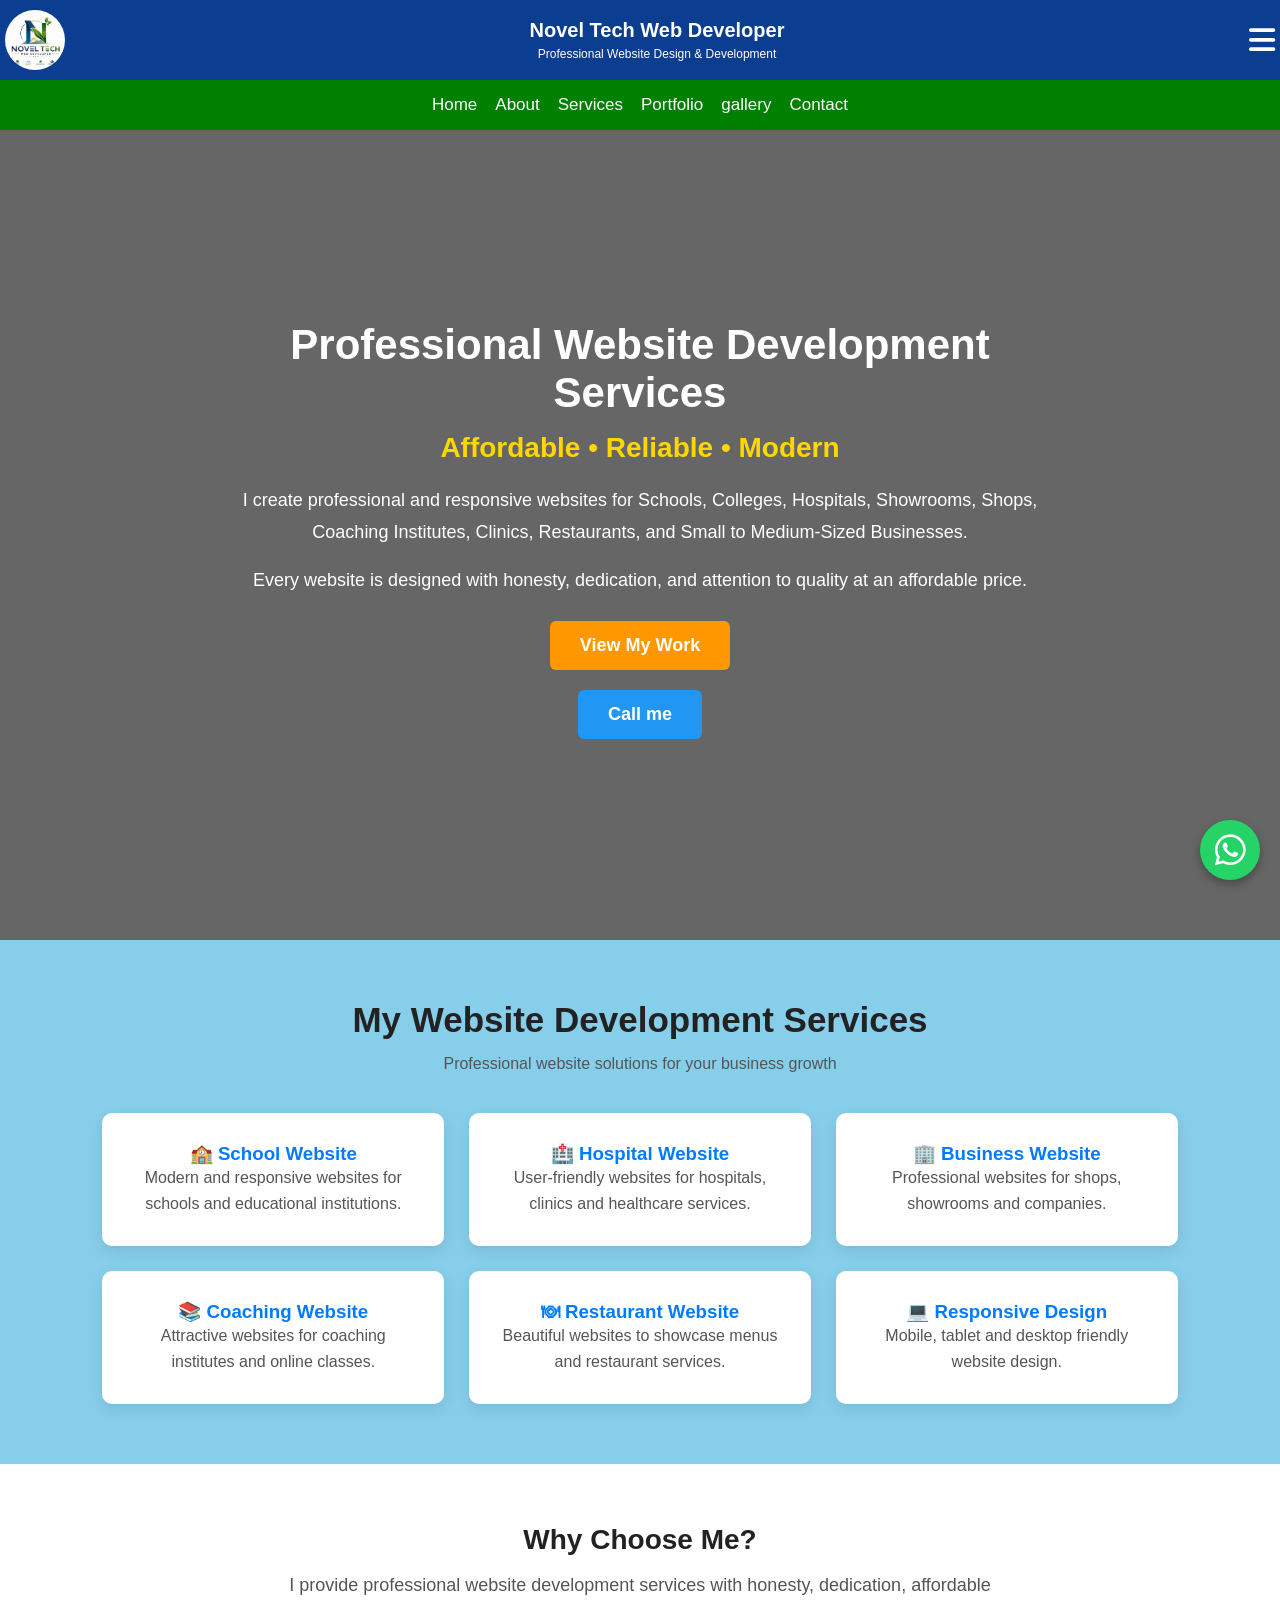
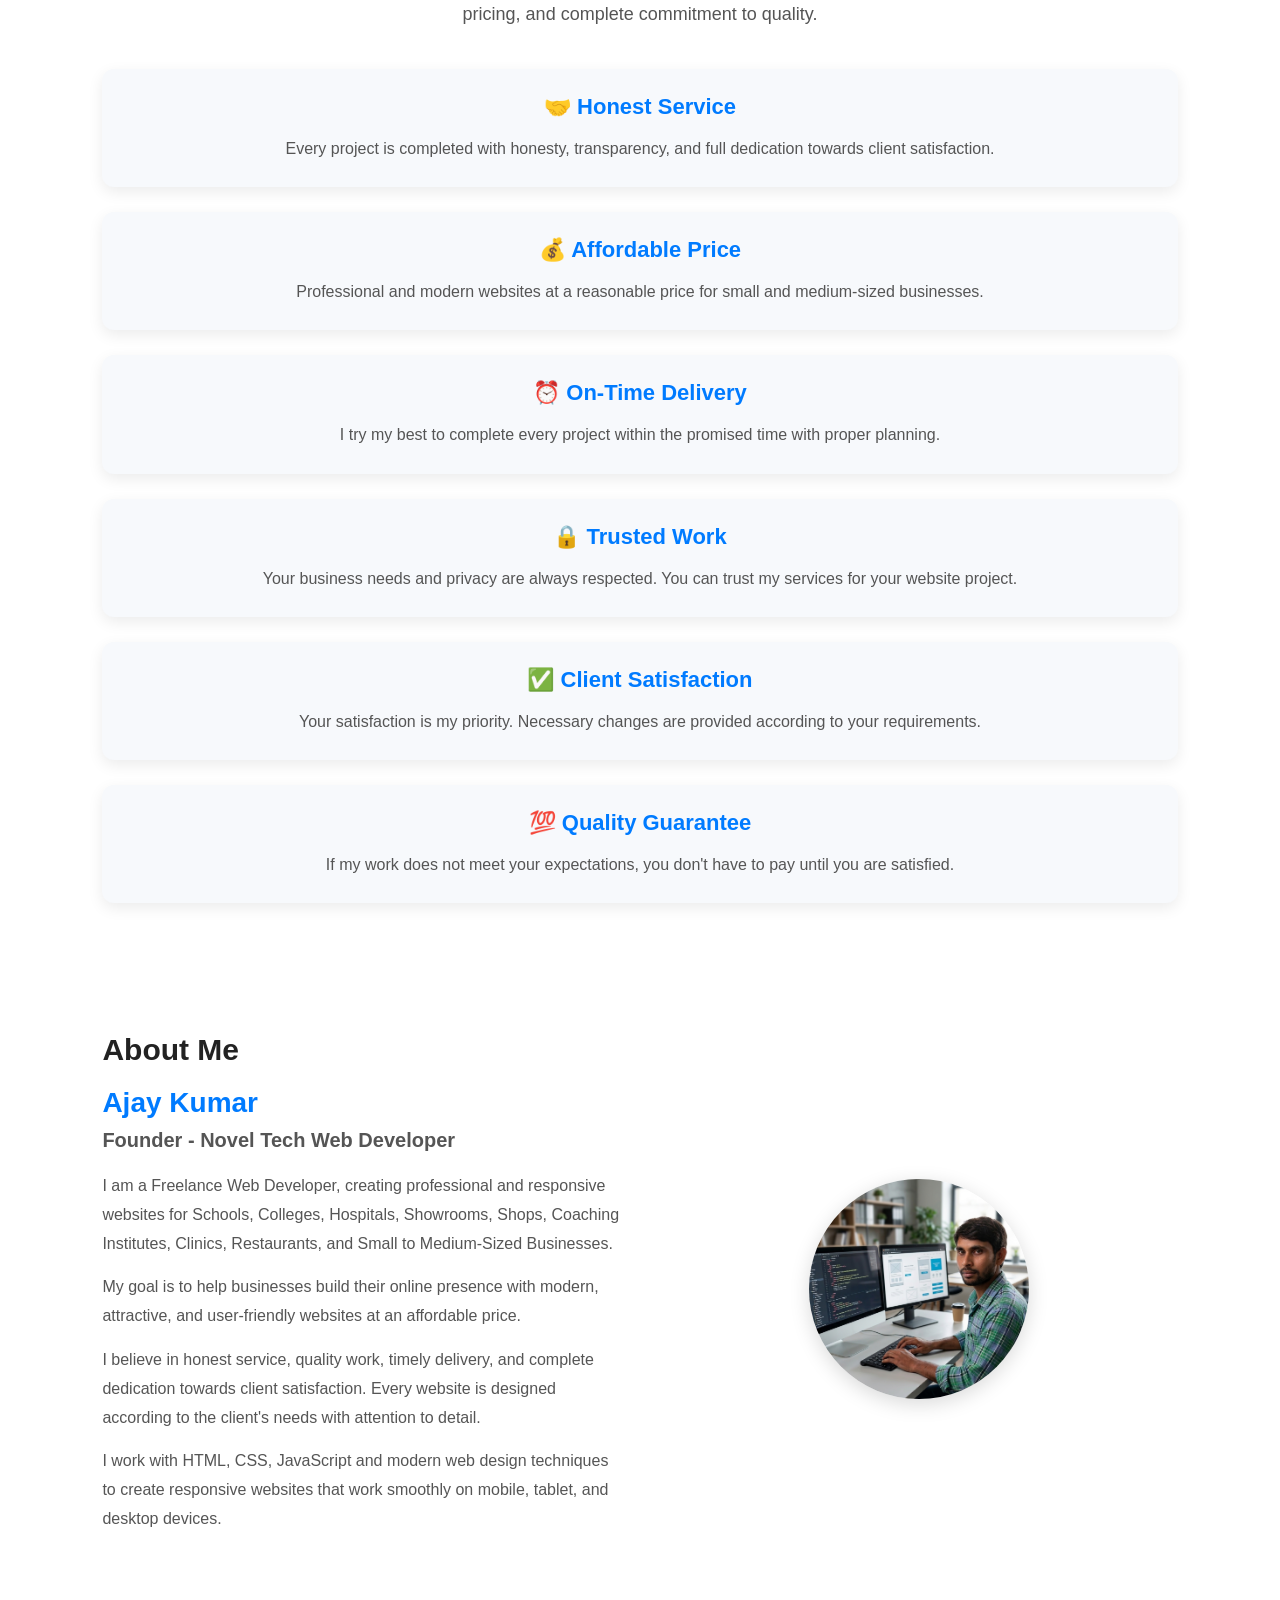
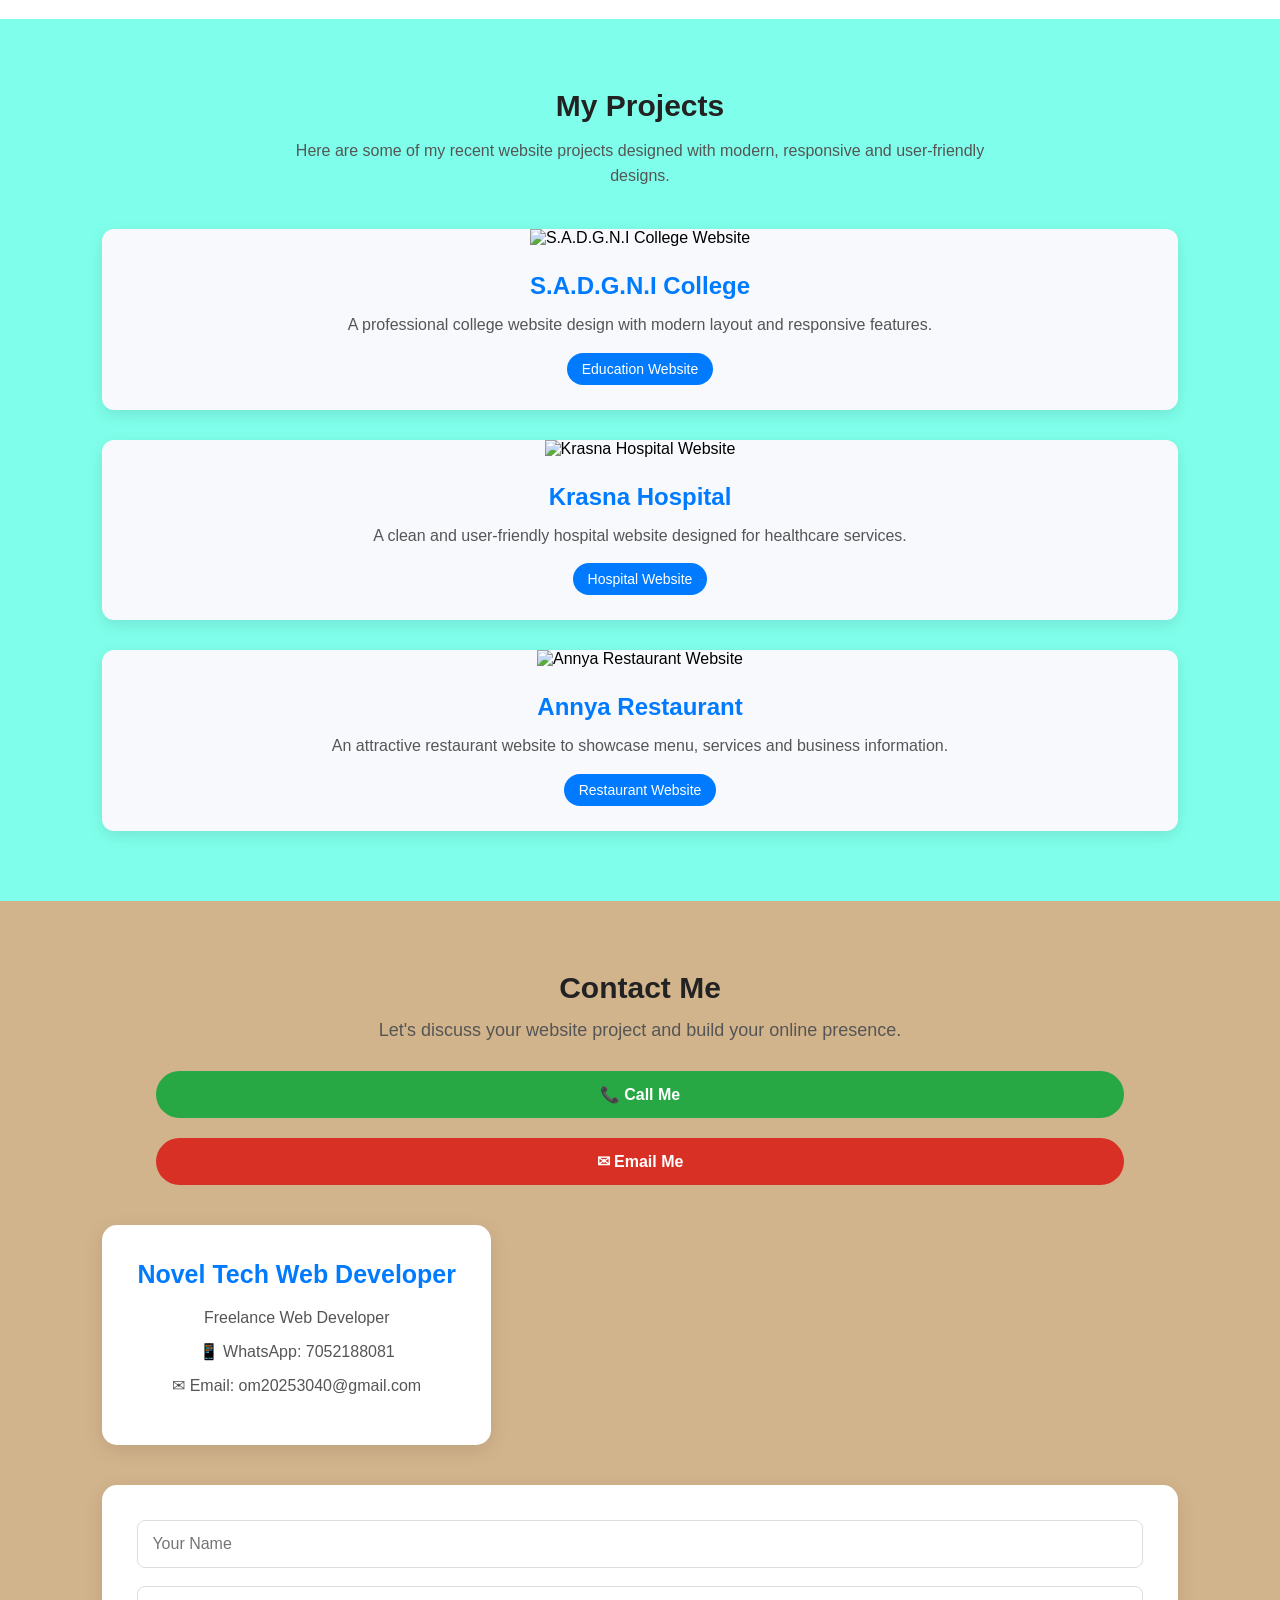
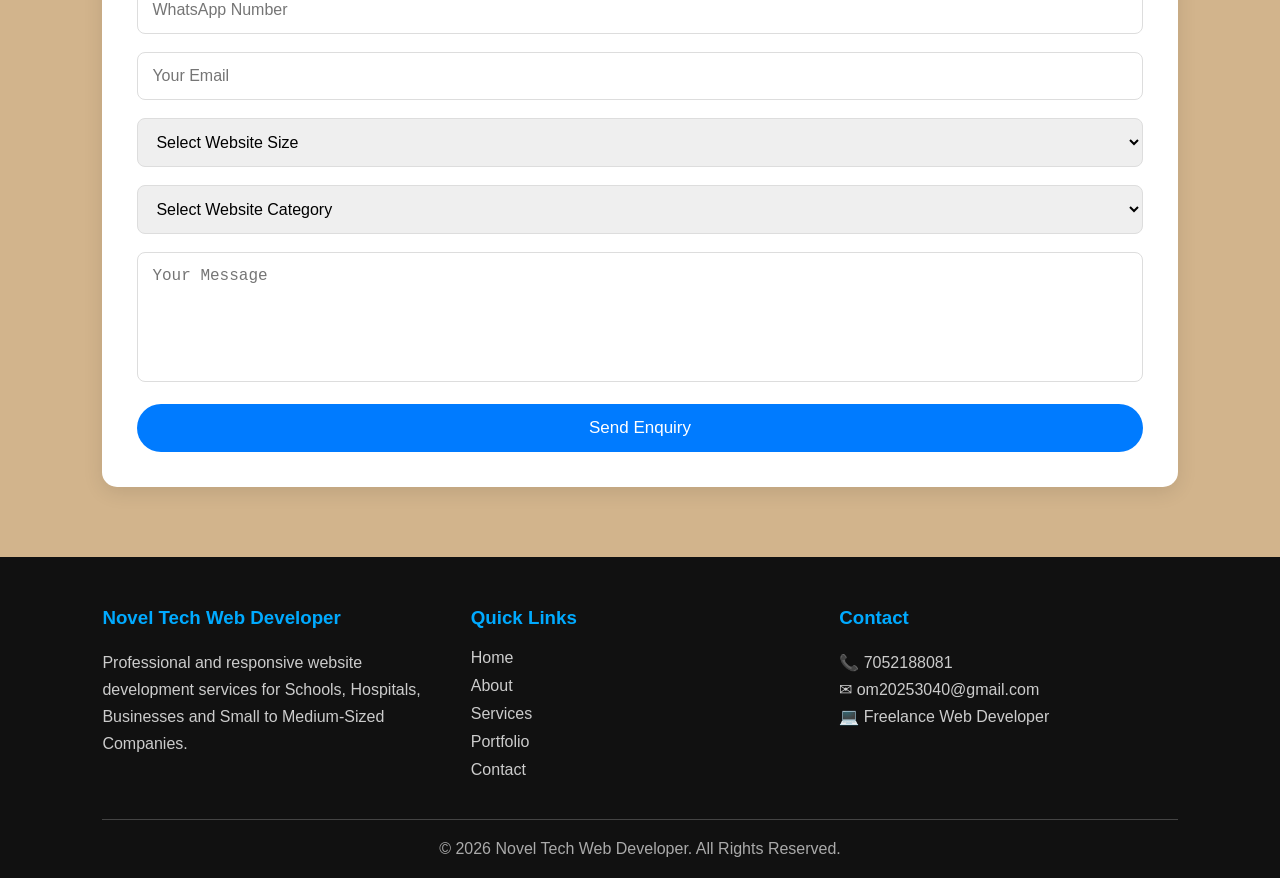
==== commit 73a18cfa: "Add files via upload" ====
--- a/index.html
+++ b/index.html
@@ -8,7 +8,7 @@
 <title>Novel Tech Web Developer | Professional Website Designer & Front-End Developer</title>
 
 <link rel="stylesheet" href="styles.css">
-    <script src="js/script.js" defer></script>
+   
 
 <!-- Font Awesome -->
 <link rel="stylesheet"
@@ -20,7 +20,7 @@
 <header>
 
     <div class="logo">
-        <img src="logo.jpg" alt="logo">
+        <img src="logo.jpg" alt="Novel Tech Web Developer Logo">
     </div>
 
     <div class="title">
